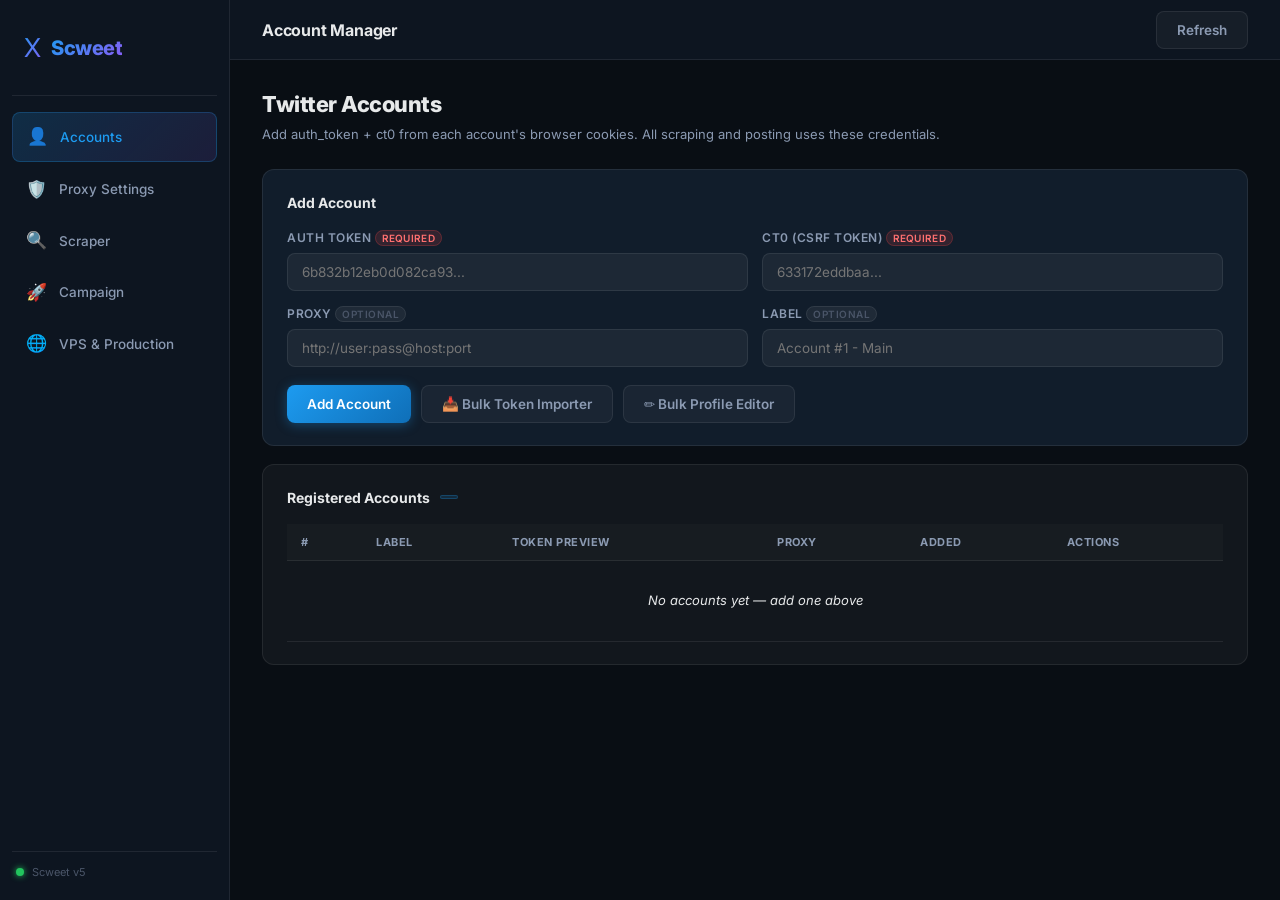
==== templates/index.html @ 2660c849 "Add Delete All Jobs button in Recent Scraping Jobs Database card" ====
<!DOCTYPE html>
<html lang="en">

<head>
  <meta charset="UTF-8" />
  <meta name="viewport" content="width=device-width, initial-scale=1.0" />
  <title>Scweet Dashboard</title>
  <meta name="description"
    content="Scweet dashboard for scraping Twitter followers and running automated posting campaigns." />
  <link rel="preconnect" href="https://fonts.googleapis.com" />
  <link href="https://fonts.googleapis.com/css2?family=Inter:wght@300;400;500;600;700;800&display=swap"
    rel="stylesheet" />
  <link rel="stylesheet" href="/static/css/style.css?v=3" />
</head>

<body>

  <!-- SIDEBAR -->
  <nav class="sidebar" id="sidebar">
    <div class="sidebar-logo">
      <span class="logo-icon">X</span>
      <span class="logo-text">Scweet</span>
    </div>
    <ul class="nav-list">
      <li class="nav-item active" data-tab="accounts" onclick="switchTab('accounts',this)">
        <span class="nav-icon">&#128100;</span><span class="nav-label">Accounts</span>
      </li>
      <li class="nav-item" data-tab="proxy" onclick="switchTab('proxy',this)">
        <span class="nav-icon">🛡️</span><span class="nav-label">Proxy Settings</span>
      </li>
      <li class="nav-item" data-tab="scraper" onclick="switchTab('scraper',this)">
        <span class="nav-icon">&#128269;</span><span class="nav-label">Scraper</span>
      </li>
      <li class="nav-item" data-tab="campaign" onclick="switchTab('campaign',this)">
        <span class="nav-icon">&#128640;</span><span class="nav-label">Campaign</span>
      </li>
      <li class="nav-item" data-tab="vps" onclick="switchTab('vps',this)">
        <span class="nav-icon">🌐</span><span class="nav-label">VPS &amp; Production</span>
      </li>
    </ul>
    <div class="sidebar-footer">
      <div class="status-dot"></div>
      <span class="sidebar-version">Scweet v5</span>
    </div>
  </nav>

  <!-- MAIN CONTENT -->
  <main class="main-content">

    <header class="top-bar">
      <div class="top-bar-title" id="tabTitle">Account Manager</div>
      <div class="top-bar-actions">
        <button class="btn btn-ghost" onclick="refreshCurrentTab()">Refresh</button>
      </div>
    </header>

    <!-- ======= TAB: ACCOUNTS ======= -->
    <section class="tab-panel active" id="tab-accounts">
      <div class="panel-header">
        <h2>Twitter Accounts</h2>
        <p class="panel-sub">Add auth_token + ct0 from each account's browser cookies. All scraping and posting uses
          these credentials.</p>
      </div>

      <div class="card card-form">
        <div class="card-title">Add Account</div>
        <div class="form-grid form-grid-2">
          <div class="form-group">
            <label>Auth Token <span class="badge-required">required</span></label>
            <input type="password" id="inp-auth-token" placeholder="6b832b12eb0d082ca93..." autocomplete="off" />
          </div>
          <div class="form-group">
            <label>ct0 (CSRF Token) <span class="badge-required">required</span></label>
            <input type="password" id="inp-ct0" placeholder="633172eddbaa..." autocomplete="off" />
          </div>
          <div class="form-group">
            <label>Proxy <span class="badge-optional">optional</span></label>
            <input type="text" id="inp-proxy" placeholder="http://user:pass@host:port" />
          </div>
          <div class="form-group">
            <label>Label <span class="badge-optional">optional</span></label>
            <input type="text" id="inp-label" placeholder="Account #1 - Main" />
          </div>
        </div>
        <div class="form-actions" style="display:flex;gap:10px;">
          <button class="btn btn-primary" onclick="addAccount()">Add Account</button>
          <button class="btn btn-ghost" onclick="openBulkImportModal()">📥 Bulk Token Importer</button>
          <button class="btn btn-ghost" onclick="openBulkEditModal()">✏️ Bulk Profile Editor</button>
        </div>
      </div>

      <div class="card">
        <div class="card-title">Registered Accounts <span class="counter" id="accounts-count">0</span></div>
        <div class="table-wrap">
          <table class="data-table" id="accounts-table">
            <thead>
              <tr>
                <th>#</th>
                <th>Label</th>
                <th>Token Preview</th>
                <th>Proxy</th>
                <th>Added</th>
                <th>Actions</th>
              </tr>
            </thead>
            <tbody id="accounts-tbody">
              <tr>
                <td colspan="6" class="empty-row">No accounts yet</td>
              </tr>
            </tbody>
          </table>
        </div>
      </div>
    </section>

    <!-- ======= TAB: PROXY SETTINGS ======= -->
    <section class="tab-panel" id="tab-proxy">
      <div class="panel-header">
        <h2>Proxy & BetaSocks Settings</h2>
        <p class="panel-sub">Manage your BetaSocks account credentials, set daily proxy limits, and test proxy
          connectivity.</p>
      </div>

      <div class="card card-form">
        <div class="card-title">🛡️ BetaSocks.com Account Credentials</div>
        <div class="form-grid form-grid-2">
          <div class="form-group">
            <label>BetaSocks Account Email <span class="badge-required">required</span></label>
            <input type="email" id="px-email" placeholder="mentlinda38@gmail.com" />
          </div>
          <div class="form-group">
            <label>BetaSocks Password <span class="badge-required">required</span></label>
            <input type="password" id="px-password" placeholder="••••••••" />
          </div>
          <div class="form-group">
            <label>Daily Max Proxy Fetch Limit</label>
            <input type="number" id="px-daily-limit" value="50" min="1" max="1000" />
            <p class="field-hint">Max fresh proxies allowed to be drawn from BetaSocks per 24 hours.</p>
          </div>
          <div class="form-group">
            <label>Today's Proxy Usage</label>
            <div
              style="font-size:16px;font-weight:700;color:var(--primary);padding:10px;background:var(--bg-tertiary);border-radius:6px;"
              id="px-usage-display">
              Fetched 0 / 50 proxies today
            </div>
          </div>
        </div>
        <div class="form-actions" style="display:flex;gap:10px;flex-wrap:wrap;">
          <button class="btn btn-primary" onclick="saveProxySettings()">💾 Save Settings</button>
          <button class="btn btn-ghost" onclick="testBetaSocksConnection()">⚡ Test BetaSocks Connection</button>
          <button class="btn btn-ghost" onclick="fetchBetaSocksProxiesNow()">🔄 Fetch Fresh USA Proxies</button>
          <button class="btn btn-ghost" style="color:var(--text-muted);" onclick="resetProxyDailyCount()">🔄 Reset Today Counter</button>
        </div>
      </div>
    </section>

    <!-- ======= TAB: SCRAPER ======= -->
    <section class="tab-panel" id="tab-scraper">
      <div class="panel-header">
        <h2>Scraper</h2>
        <p class="panel-sub">Scrape followers, search tweets, or fetch profile timelines. Results are saved as CSV
          files.</p>
      </div>

      <div class="campaign-grid">
        <div class="campaign-col">
          <div class="sub-tabs">
            <button class="sub-tab active" onclick="switchSubTab('scraper','followers',this)">Followers</button>
            <button class="sub-tab" onclick="switchSubTab('scraper','search',this)">Search</button>
            <button class="sub-tab" onclick="switchSubTab('scraper','profile',this)">Profile Timeline</button>
          </div>

          <!-- Followers -->
          <div class="sub-panel active" id="scraper-followers">
            <div class="card card-form">
              <div class="card-title">Followers Scraper</div>
              <div class="form-grid form-grid-2">
                <div class="form-group span-2">
                  <label>Scrape Target Type <span class="badge-required">required</span></label>
                  <select id="f-target-type" onchange="toggleScraperTargetType(this.value)">
                    <option value="followers" selected>👤 Followers of Target Profile(s)</option>
                    <option value="tweet_commenters">💬 Commenters / Replies of a Specific Tweet (URL or ID)</option>
                    <option value="target_tweets_commenters">🔥 Commenters on Target Profile's Recent/Top Tweets</option>
                  </select>
                </div>
                <div class="form-group span-2" id="group-scraper-target-input">
                  <label id="lbl-scraper-target-input">Target Profile(s) <span
                      class="badge-required">required</span></label>
                  <input type="text" id="f-targets" placeholder="elonmusk, OpenAI, nasa (comma-separated)" />
                  <p class="field-hint" id="hint-scraper-target-input">Comma-separated usernames. Streamingly scrapes
                    followers without saving CSV files on disk.</p>
                </div>
                <div class="form-group">
                  <label>Limit</label>
                  <input type="number" id="f-limit" value="100" min="1" max="10000" />
                </div>
                <div class="form-group">
                  <label>Follower Count Range (Consumers vs Influencers)</label>
                  <div style="display:flex;gap:8px;align-items:center;">
                    <input type="number" id="f-min-followers" value="0" min="0" placeholder="Min (0)" />
                    <span>to</span>
                    <input type="number" id="f-max-followers" value="1000" min="0" placeholder="Max (1000)" />
                  </div>
                  <p class="field-hint">Defaults: 0 to 1,000 followers (filters out influencers &amp; celebrities)</p>
                </div>
                <div class="form-group span-2">
                  <label>Target Country Filter <span class="badge-optional">optional</span></label>
                  <select id="f-country" onchange="addCountryChip('f')">
                    <option value="" selected>➕ Select a Country to add to filter...</option>
                    <option value="Australia">🇦🇺 Australia</option>
                    <option value="Belgium">🇧🇪 Belgium</option>
                    <option value="Canada">🇨🇦 Canada</option>
                    <option value="Finland">🇫🇮 Finland</option>
                    <option value="France">🇫🇷 France</option>
                    <option value="Germany">🇩🇪 Germany</option>
                    <option value="Netherlands">🇳🇱 Netherlands</option>
                    <option value="New Zealand">🇳🇿 New Zealand</option>
                    <option value="Norway">🇳🇴 Norway</option>
                    <option value="United Kingdom">🇬🇧 United Kingdom</option>
                    <option value="United States">🇺🇸 United States</option>
                  </select>
                  <div style="display:flex;gap:6px;margin-top:8px;">
                    <input type="text" id="f-custom-country" placeholder="Or type a specific target country (e.g. Canada, Germany, Japan)..."
                      style="flex:1;font-size:13px;" onkeydown="if(event.key==='Enter'){event.preventDefault();addCustomCountryChip('f');}" />
                    <button type="button" class="btn btn-sm btn-secondary" onclick="addCustomCountryChip('f')" style="white-space:nowrap;padding:6px 12px;font-size:12px;">+ Add Country</button>
                  </div>
                  <div id="f-country-tags" class="country-tags-container"
                    style="display:flex;flex-wrap:wrap;gap:6px;margin-top:8px;"></div>
                  <p class="field-hint">Choose from the dropdown or type custom countries above. Click ✕ on any country badge to remove it. Leave empty for All Countries.</p>
                </div>
                <div class="form-group span-2">
                  <div style="display:flex;justify-content:space-between;align-items:center;margin-bottom:6px;">
                    <label style="margin:0;">Accounts to use <span id="f-accounts-badge"
                        style="font-size:12px;font-weight:600;margin-left:6px;"></span></label>
                    <div style="display:flex;gap:6px;">
                      <button type="button" class="btn btn-sm btn-ghost" style="padding:2px 8px;font-size:11px;"
                        onclick="selectAllAccounts('f-accounts', true)">Select All</button>
                      <button type="button" class="btn btn-sm btn-ghost" style="padding:2px 8px;font-size:11px;"
                        onclick="selectAllAccounts('f-accounts', false)">Deselect All</button>
                    </div>
                  </div>
                  <select id="f-accounts" multiple class="multi-select"></select>
                </div>
              </div>
              <div class="form-actions">
                <button class="btn btn-primary" onclick="startScrape('followers')">Start Scraping</button>
              </div>
            </div>
          </div>

          <!-- Search -->
          <div class="sub-panel" id="scraper-search">
            <div class="card card-form">
              <div class="card-title">Tweet Search</div>
              <div class="form-grid form-grid-2">
                <div class="form-group span-2">
                  <label>Search Query</label>
                  <input type="text" id="s-query" placeholder="bitcoin crypto OR ethereum..." />
                </div>
                <div class="form-group">
                  <label>From Users</label>
                  <input type="text" id="s-from-users" placeholder="elonmusk, OpenAI" />
                </div>
                <div class="form-group">
                  <label>Language</label>
                  <input type="text" id="s-lang" placeholder="en" />
                </div>
                <div class="form-group">
                  <label>Since (YYYY-MM-DD)</label>
                  <input type="date" id="s-since" />
                </div>
                <div class="form-group">
                  <label>Until (YYYY-MM-DD)</label>
                  <input type="date" id="s-until" />
                </div>
                <div class="form-group">
                  <label>Min Likes</label>
                  <input type="number" id="s-min-likes" placeholder="0" min="0" />
                </div>
                <div class="form-group">
                  <label>Min Retweets</label>
                  <input type="number" id="s-min-rt" placeholder="0" min="0" />
                </div>
                <div class="form-group">
                  <label>Display Type</label>
                  <select id="s-display">
                    <option value="Top">Top</option>
                    <option value="Latest">Latest</option>
                  </select>
                </div>
                <div class="form-group">
                  <label>Limit</label>
                  <input type="number" id="s-limit" value="100" min="1" max="5000" />
                </div>
                <div class="form-group">
                  <label>Has Images</label>
                  <select id="s-has-images">
                    <option value="">Any</option>
                    <option value="true">Yes</option>
                  </select>
                </div>
                <div class="form-group">
                  <div style="display:flex;justify-content:space-between;align-items:center;margin-bottom:6px;">
                    <label style="margin:0;">Accounts to use <span id="s-accounts-badge"
                        style="font-size:12px;font-weight:600;margin-left:6px;"></span></label>
                    <div style="display:flex;gap:6px;">
                      <button type="button" class="btn btn-sm btn-ghost" style="padding:2px 8px;font-size:11px;"
                        onclick="selectAllAccounts('s-accounts', true)">Select All</button>
                      <button type="button" class="btn btn-sm btn-ghost" style="padding:2px 8px;font-size:11px;"
                        onclick="selectAllAccounts('s-accounts', false)">Deselect All</button>
                    </div>
                  </div>
                  <select id="s-accounts" multiple class="multi-select"></select>
                </div>
              </div>
              <div class="form-actions">
                <button class="btn btn-primary" onclick="startScrape('search')">Start Search</button>
              </div>
            </div>
          </div>

          <!-- Profile Timeline -->
          <div class="sub-panel" id="scraper-profile">
            <div class="card card-form">
              <div class="card-title">Profile Timeline</div>
              <div class="form-grid form-grid-2">
                <div class="form-group span-2">
                  <label>Profiles <span class="badge-required">required</span></label>
                  <input type="text" id="p-targets" placeholder="elonmusk, OpenAI" />
                </div>
                <div class="form-group">
                  <label>Limit</label>
                  <input type="number" id="p-limit" value="100" min="1" />
                </div>
                <div class="form-group span-2">
                  <div style="display:flex;justify-content:space-between;align-items:center;margin-bottom:6px;">
                    <label style="margin:0;">Accounts to use <span id="p-accounts-badge"
                        style="font-size:12px;font-weight:600;margin-left:6px;"></span></label>
                    <div style="display:flex;gap:6px;">
                      <button type="button" class="btn btn-sm btn-ghost" style="padding:2px 8px;font-size:11px;"
                        onclick="selectAllAccounts('p-accounts', true)">Select All</button>
                      <button type="button" class="btn btn-sm btn-ghost" style="padding:2px 8px;font-size:11px;"
                        onclick="selectAllAccounts('p-accounts', false)">Deselect All</button>
                    </div>
                  </div>
                  <select id="p-accounts" multiple class="multi-select"></select>
                </div>
              </div>
              <div class="form-actions">
                <button class="btn btn-primary" onclick="startScrape('profile')">Fetch Tweets</button>
              </div>
            </div>
          </div>
        </div>

        <!-- Right Column: Live Scraping Feed -->
        <div class="campaign-col" style="display:flex;flex-direction:column;gap:16px;">
          <div class="card card-live" id="card-scraper-live">
            <div class="card-title">Live Scraping Feed
              <span class="campaign-status-pill" id="scraper-status-pill" data-s="idle">idle</span>
            </div>
            <div class="campaign-stats">
              <div class="stat-box"><div class="stat-num" id="stat-scrape-count">--</div><div class="stat-label">Items Scraped</div></div>
              <div class="stat-box"><div class="stat-num" id="stat-scrape-matched">--</div><div class="stat-label">Matched / Filtered</div></div>
              <div class="stat-box"><div class="stat-num" id="stat-scrape-type" style="font-size:16px;line-height:26px;">--</div><div class="stat-label">Scraper Mode</div></div>
            </div>
            <div class="log-panel" id="scraper-live-log" style="min-height:240px;max-height:420px;">
              <div class="log-entry log-info">No active scraping job running. Configure parameters on the left and click "Start Scraping" to monitor live scraping logs.</div>
            </div>
            <div class="form-actions" style="margin-top:12px;gap:8px;display:flex;flex-wrap:wrap;">
              <button class="btn btn-ghost" onclick="copyScraperLogs()">📋 Copy Logs</button>
              <button class="btn btn-primary" id="scraper-download-btn" style="display:none;" onclick="downloadJob()">⬇ Download CSV</button>
              <button class="btn btn-ghost" onclick="clearScraperFeed()">🗑 Clear Feed</button>
            </div>
          </div>
        </div>
      </div><!-- /campaign-grid -->

      <!-- Recent Scraping Jobs Database -->
      <div class="card" style="margin-top:24px;">
        <div style="display:flex;justify-content:space-between;align-items:center;margin-bottom:16px;">
          <div>
            <div class="card-title" style="margin:0;">📊 Recent Scraping Jobs Database</div>
            <p class="field-hint" style="margin-top:4px;">All completed and active scraping jobs. Download CSV results directly or inspect logs.</p>
          </div>
          <div style="display:flex;gap:8px;align-items:center;">
            <button class="btn btn-sm btn-ghost" onclick="loadScraperJobsTable()">🔄 Refresh</button>
            <button class="btn btn-sm btn-danger" onclick="deleteAllJobs()">🗑️ Delete All Jobs</button>
          </div>
        </div>
        <div class="table-wrap">
          <table class="data-table" id="scraper-jobs-table">
            <thead>
              <tr>
                <th>#</th>
                <th>Job Type</th>
                <th>Status</th>
                <th>Target / Query</th>
                <th>Result CSV File</th>
                <th>Created</th>
                <th>Actions</th>
              </tr>
            </thead>
            <tbody id="scraper-jobs-tbody">
              <tr>
                <td colspan="7" class="empty-row">Loading scraping jobs...</td>
              </tr>
            </tbody>
          </table>
        </div>
      </div>
    </section>

    <!-- ======= TAB: CAMPAIGN ======= -->
    <section class="tab-panel" id="tab-campaign">
      <div class="panel-header">
        <h2>Post Campaign</h2>
        <p class="panel-sub">Configure auto-posting: post with a Twitter List (with dynamic image banner) OR a Normal
          Post (with uploaded image media).</p>
      </div>

      <div class="campaign-grid">
        <div class="campaign-col">

          <!-- STEP 1: Tweet card template -->
          <div class="card card-step" id="step-1-card-container">
            <div class="step-badge">1</div>
            <div class="card-title">Tweet Card Image Template</div>
            <p class="card-desc">Enter the tweet details below. The image is generated locally (no internet needed) and
              used as the list banner or post attachment.</p>
            <div class="form-grid form-grid-2">
              <div class="form-group">
                <label>Display Name <span class="badge-required">required for Card</span></label>
                <input type="text" id="c-display-name" placeholder="Elon Musk" />
              </div>
              <div class="form-group">
                <label>Username <span class="badge-required">required for Card</span></label>
                <div class="input-row">
                  <span class="input-prefix">@</span>
                  <input type="text" id="c-username" placeholder="elonmusk" />
                </div>
              </div>
              <div class="form-group span-2">
                <label>Profile Picture (Avatar Image) <span class="badge-optional">optional</span></label>
                <input type="file" id="c-avatar-file" accept="image/*" />
                <p class="field-hint">Upload an avatar picture (e.g. rocket image for Elon Musk). If blank, an initial
                  letter icon is used.</p>
              </div>
              <div class="form-group span-2">
                <label>Tweet Body Text <span class="badge-required">required for Card</span></label>
                <textarea id="c-body-text" rows="3"
                  placeholder="Hello {taggings}, SpaceX has committed to using Nvidia GPUs exclusively because they are the best"></textarea>
                <p class="field-hint">Use <code>{taggings}</code> to place the tagged handles inside the card image
                  text.</p>
              </div>
              <div class="form-group">
                <label>Timestamp <span class="badge-optional">optional</span></label>
                <input type="text" id="c-timestamp" placeholder="3:51 PM - 8/4/26" />
              </div>
              <div class="form-group">
                <label>Verified Badge</label>
                <select id="c-verified">
                  <option value="true">Yes (blue checkmark)</option>
                  <option value="false">No</option>
                </select>
              </div>
              <div class="form-group">
                <label>Likes <span class="badge-optional">optional</span></label>
                <input type="text" id="c-likes" placeholder="54K" />
              </div>
              <div class="form-group">
                <label>Retweets <span class="badge-optional">optional</span></label>
                <input type="text" id="c-retweets" placeholder="4.2K" />
              </div>
              <div class="form-group">
                <label>Replies <span class="badge-optional">optional</span></label>
                <input type="text" id="c-replies" placeholder="2.8K" />
              </div>
              <div class="form-group">
                <label>Views <span class="badge-optional">optional</span></label>
                <input type="text" id="c-views" placeholder="3M" />
              </div>
            </div>
            <div class="form-actions">
              <button class="btn btn-secondary" onclick="generateCardImage()">Preview Card</button>
            </div>
            <div id="image-preview-wrap" style="display:none;margin-top:16px;">
              <img id="image-preview" class="image-preview-img" src="" alt="Tweet card preview" />
            </div>
          </div>

          <!-- STEP 2: Campaign Posting Mode & List/Normal Media Settings -->
          <div class="card card-step">
            <div class="step-badge">2</div>
            <div class="card-title">Campaign Type &amp; Media Settings</div>
            <div class="form-grid form-grid-2">
              <div class="form-group span-2">
                <label>Campaign Posting Mode &amp; Image Strategy <span class="badge-required">required</span></label>
                <select id="c-posting-mode" onchange="togglePostingMode(this.value)">
                  <option value="list_card" selected>📋 List Post — Update List Profile Picture with Generated Image per
                    post (integrates {taggings})</option>
                  <option value="normal_card">🖼 Normal Post — Attach Generated Card Image per post (integrates
                    {taggings}, no Twitter List)</option>
                  <option value="normal_custom">🖼 Normal Post — Attach Uploaded Custom Image (uploaded file below, no
                    Twitter List)</option>
                  <option value="normal_text">📝 Normal Post — Text Only (direct tweet, no image, no Twitter List)
                  </option>
                </select>
              </div>

              <div class="form-group span-2" id="group-normal-image" style="display:none;">
                <label>Normal Post Media Image <span class="badge-optional">optional</span></label>
                <input type="file" id="c-normal-media-file" accept="image/*" />
                <p class="field-hint">Upload an image file to attach directly to normal posts when mode is set to Custom
                  Image.</p>
              </div>

              <div class="form-group span-2 group-list-field">
                <label>List Name</label>
                <input type="text" id="c-list-name" value="Official Notice" maxlength="25" />
              </div>
              <div class="form-group span-2 group-list-field">
                <label>List Description</label>
                <input type="text" id="c-list-desc" placeholder="Official announcements" maxlength="100" />
              </div>
            </div>
          </div>

          <!-- STEP 3: Posting message -->
          <div class="card card-step">
            <div class="step-badge">3</div>
            <div class="card-title">Post Message Template</div>
            <p class="card-desc">Use <code>{taggings}</code> where the tagged handles appear. In List mode, the list URL
              is appended automatically.</p>
            <div class="form-grid form-grid-1">
              <div class="form-group">
                <label>Tweet Template <span class="badge-required">required</span></label>
                <textarea id="c-post-template" rows="3"
                  placeholder="Hello {taggings}, you have been selected. Visit xcoin.com to receive your exclusive access."></textarea>
                <div class="char-counter" id="template-counter">0 / 240</div>
              </div>
              <div class="form-group">
                <label>Tags per Post (1-5)</label>
                <input type="range" id="c-tags-per-post" min="1" max="5" value="3"
                  oninput="document.getElementById('tags-per-post-val').textContent=this.value" />
                <span class="range-val" id="tags-per-post-val">3</span>
              </div>
            </div>
          </div>

          <!-- STEP 4: Timing -->
          <div class="card card-step">
            <div class="step-badge">4</div>
            <div class="card-title">Posting Interval (Safety)</div>
            <p class="card-desc">Random delay between posts to minimise ban risk. Recommended: 8-20 min.</p>
            <div class="form-grid form-grid-2">
              <div class="form-group">
                <label>Min Delay (minutes)</label>
                <input type="number" id="c-min-delay" value="8" min="2" max="60" />
              </div>
              <div class="form-group">
                <label>Max Delay (minutes)</label>
                <input type="number" id="c-max-delay" value="20" min="5" max="120" />
              </div>
              <div class="form-group">
                <label>Max Posts / Account / Day</label>
                <input type="number" id="c-max-posts" value="30" min="1" max="100" />
              </div>
              <div class="form-group">
                <label>Account Cooldown Duration (minutes)</label>
                <input type="number" id="c-cooldown-mins" value="30" min="1" max="1440" />
                <p class="field-hint">Pause time for an account before retrying if a post fails (default: 30 mins)</p>
              </div>
            </div>
          </div>

          <!-- STEP 5: Accounts + Source Profiles -->
          <div class="card card-step">
            <div class="step-badge">5</div>
            <div class="card-title">Accounts &amp; Target Selection</div>
            <div class="form-grid form-grid-1">
              <div class="form-group">
                <div style="display:flex;justify-content:space-between;align-items:center;margin-bottom:6px;">
                  <label style="margin:0;">Posting Accounts <span class="badge-required">required</span> <span
                      id="c-accounts-badge" style="font-size:12px;font-weight:600;margin-left:6px;"></span></label>
                  <div style="display:flex;gap:6px;">
                    <button type="button" class="btn btn-sm btn-ghost" style="padding:2px 8px;font-size:11px;"
                      onclick="selectAllAccounts('c-accounts', true)">Select All</button>
                    <button type="button" class="btn btn-sm btn-ghost" style="padding:2px 8px;font-size:11px;"
                      onclick="selectAllAccounts('c-accounts', false)">Deselect All</button>
                  </div>
                </div>
                <select id="c-accounts" multiple class="multi-select"></select>
                <p class="field-hint">Click "Select All" above or hold Ctrl/Cmd to choose multiple accounts. All
                  selected accounts post in each round before the interval delay.</p>
              </div>
              <div class="form-group">
                <label>Target Type <span class="badge-required">required</span></label>
                <select id="c-target-type" onchange="toggleTargetType(this.value)">
                  <option value="followers" selected>👤 Followers of Profile(s)</option>
                  <option value="tweet_commenters">💬 Commenters / Replies of a Specific Tweet (URL or ID)</option>
                  <option value="target_tweets_commenters">🔥 Commenters on Target Profile's Recent/Top Tweets</option>
                  <option value="csv_list">📁 Upload CSV of Handles (No scraping, direct tagging)</option>
                </select>
              </div>
              <div class="form-group" id="group-target-input">
                <label id="lbl-target-input">Source Profiles to Scrape From <span
                    class="badge-required">required</span></label>
                <input type="text" id="c-source-profiles" placeholder="elonmusk, OpenAI, nasa" />
                <p class="field-hint" id="hint-target-input">Comma-separated usernames. Streamingly scrapes followers
                  without saving CSV files on disk.</p>
              </div>
              <div class="form-group" id="group-c-csv-upload" style="display:none;">
                <label>Upload Handles CSV <span class="badge-required">required</span></label>
                <div class="dropzone" id="c-csv-dropzone" onclick="document.getElementById('c-csv-file').click()">
                  <div class="dropzone-icon">📁</div>
                  <div class="dropzone-title">Drop your CSV file here or click to browse</div>
                  <div class="dropzone-sub">Accepts CSV with username, user_screen_name, or handle column</div>
                </div>
                <input type="file" id="c-csv-file" accept=".csv" style="display:none;" onchange="handleCsvUpload(event, 'c')">
                <div id="c-csv-status" style="margin-top:8px;font-size:12px;font-weight:600;display:none;"></div>
              </div>
              <div class="form-group" id="group-c-follower-range">
                <label>Follower Count Range (Target Consumers)</label>
                <div style="display:flex;gap:8px;align-items:center;">
                  <input type="number" id="c-min-followers" value="0" min="0" placeholder="Min (0)" />
                  <span>to</span>
                  <input type="number" id="c-max-followers" value="1000" min="0" placeholder="Max (1000)" />
                </div>
                <p class="field-hint">Defaults: 0 to 1,000 followers (filters out influencers & celebrities)</p>
              </div>
              <div class="form-group span-2" id="group-c-country-filter">
                <label>Target Country Filter <span class="badge-optional">optional</span></label>
                <select id="c-country" onchange="addCountryChip('c')">
                  <option value="" selected>➕ Select a Country to add to filter...</option>
                  <option value="Afghanistan">🇦🇫 Afghanistan</option>
                  <option value="Albania">🇦🇱 Albania</option>
                  <option value="Algeria">🇩🇿 Algeria</option>
                  <option value="Andorra">🇦🇩 Andorra</option>
                  <option value="Angola">🇦🇴 Angola</option>
                  <option value="Antigua and Barbuda">🇦🇬 Antigua and Barbuda</option>
                  <option value="Argentina">🇦🇷 Argentina</option>
                  <option value="Armenia">🇦🇲 Armenia</option>
                  <option value="Australia">🇦🇺 Australia</option>
                  <option value="Austria">🇦🇹 Austria</option>
                  <option value="Azerbaijan">🇦🇿 Azerbaijan</option>
                  <option value="Bahamas">🇧🇸 Bahamas</option>
                  <option value="Bahrain">🇧🇭 Bahrain</option>
                  <option value="Bangladesh">🇧🇩 Bangladesh</option>
                  <option value="Barbados">🇧🇧 Barbados</option>
                  <option value="Belarus">🇧🇾 Belarus</option>
                  <option value="Belgium">🇧🇪 Belgium</option>
                  <option value="Belize">🇧🇿 Belize</option>
                  <option value="Benin">🇧🇯 Benin</option>
                  <option value="Bhutan">🇧🇹 Bhutan</option>
                  <option value="Bolivia">🇧🇴 Bolivia</option>
                  <option value="Bosnia and Herzegovina">🇧🇦 Bosnia and Herzegovina</option>
                  <option value="Botswana">🇧🇼 Botswana</option>
                  <option value="Brazil">🇧🇷 Brazil</option>
                  <option value="Brunei">🇧🇳 Brunei</option>
                  <option value="Bulgaria">🇧🇬 Bulgaria</option>
                  <option value="Burkina Faso">🇧🇫 Burkina Faso</option>
                  <option value="Burundi">🇧🇮 Burundi</option>
                  <option value="Cabo Verde">🇨🇻 Cabo Verde</option>
                  <option value="Cambodia">🇰🇭 Cambodia</option>
                  <option value="Cameroon">🇨🇲 Cameroon</option>
                  <option value="Canada">🇨🇦 Canada</option>
                  <option value="Central African Republic">🇨🇫 Central African Republic</option>
                  <option value="Chad">🇹🇩 Chad</option>
                  <option value="Chile">🇨🇱 Chile</option>
                  <option value="China">🇨🇳 China</option>
                  <option value="Colombia">🇨🇴 Colombia</option>
                  <option value="Comoros">🇰🇲 Comoros</option>
                  <option value="Congo">🇨🇬 Congo</option>
                  <option value="Costa Rica">🇨🇷 Costa Rica</option>
                  <option value="Croatia">🇭🇷 Croatia</option>
                  <option value="Cuba">🇨🇺 Cuba</option>
                  <option value="Cyprus">🇨🇾 Cyprus</option>
                  <option value="Czech Republic">🇨🇿 Czech Republic</option>
                  <option value="Denmark">🇩🇰 Denmark</option>
                  <option value="Djibouti">🇩🇯 Djibouti</option>
                  <option value="Dominican Republic">🇩🇴 Dominican Republic</option>
                  <option value="Ecuador">🇪🇨 Ecuador</option>
                  <option value="Egypt">🇪🇬 Egypt</option>
                  <option value="El Salvador">🇸🇻 El Salvador</option>
                  <option value="Equatorial Guinea">🇬🇶 Equatorial Guinea</option>
                  <option value="Eritrea">🇪🇷 Eritrea</option>
                  <option value="Estonia">🇪🇪 Estonia</option>
                  <option value="Eswatini">🇸🇿 Eswatini</option>
                  <option value="Ethiopia">🇪🇹 Ethiopia</option>
                  <option value="Fiji">🇫🇯 Fiji</option>
                  <option value="Finland">🇫🇮 Finland</option>
                  <option value="France">🇫🇷 France</option>
                  <option value="Gabon">🇬🇦 Gabon</option>
                  <option value="Gambia">🇬🇲 Gambia</option>
                  <option value="Georgia">🇬🇪 Georgia</option>
                  <option value="Germany">🇩🇪 Germany</option>
                  <option value="Ghana">🇬🇭 Ghana</option>
                  <option value="Greece">🇬🇷 Greece</option>
                  <option value="Guatemala">🇬🇹 Guatemala</option>
                  <option value="Guinea">🇬🇳 Guinea</option>
                  <option value="Guinea-Bissau">🇬🇼 Guinea-Bissau</option>
                  <option value="Guyana">🇬🇾 Guyana</option>
                  <option value="Haiti">🇭🇹 Haiti</option>
                  <option value="Honduras">🇭🇳 Honduras</option>
                  <option value="Hungary">🇭🇺 Hungary</option>
                  <option value="Iceland">🇮🇸 Iceland</option>
                  <option value="India">🇮🇳 India</option>
                  <option value="Indonesia">🇮🇩 Indonesia</option>
                  <option value="Iran">🇮🇷 Iran</option>
                  <option value="Iraq">🇮🇶 Iraq</option>
                  <option value="Ireland">🇮🇪 Ireland</option>
                  <option value="Israel">🇮🇱 Israel</option>
                  <option value="Italy">🇮🇹 Italy</option>
                  <option value="Jamaica">🇯🇲 Jamaica</option>
                  <option value="Japan">🇯🇵 Japan</option>
                  <option value="Jordan">🇯🇴 Jordan</option>
                  <option value="Kazakhstan">🇰🇿 Kazakhstan</option>
                  <option value="Kenya">🇰🇪 Kenya</option>
                  <option value="Kuwait">🇰🇼 Kuwait</option>
                  <option value="Kyrgyzstan">🇰🇬 Kyrgyzstan</option>
                  <option value="Laos">🇱🇦 Laos</option>
                  <option value="Latvia">🇱🇻 Latvia</option>
                  <option value="Lebanon">🇱🇧 Lebanon</option>
                  <option value="Lesotho">🇱🇸 Lesotho</option>
                  <option value="Liberia">🇱🇷 Liberia</option>
                  <option value="Libya">🇱🇾 Libya</option>
                  <option value="Liechtenstein">🇱🇮 Liechtenstein</option>
                  <option value="Lithuania">🇱🇹 Lithuania</option>
                  <option value="Luxembourg">🇱🇺 Luxembourg</option>
                  <option value="Madagascar">🇲🇬 Madagascar</option>
                  <option value="Malawi">🇲🇼 Malawi</option>
                  <option value="Malaysia">🇲🇾 Malaysia</option>
                  <option value="Maldives">🇲🇻 Maldives</option>
                  <option value="Mali">🇲🇱 Mali</option>
                  <option value="Malta">🇲🇹 Malta</option>
                  <option value="Mauritania">🇲🇷 Mauritania</option>
                  <option value="Mauritius">🇲🇺 Mauritius</option>
                  <option value="Mexico">🇲🇽 Mexico</option>
                  <option value="Moldova">🇲🇩 Moldova</option>
                  <option value="Monaco">🇲🇨 Monaco</option>
                  <option value="Mongolia">🇲🇳 Mongolia</option>
                  <option value="Montenegro">🇲🇪 Montenegro</option>
                  <option value="Morocco">🇲🇦 Morocco</option>
                  <option value="Mozambique">🇲🇿 Mozambique</option>
                  <option value="Myanmar">🇲🇲 Myanmar</option>
                  <option value="Namibia">🇳🇦 Namibia</option>
                  <option value="Nepal">🇳🇵 Nepal</option>
                  <option value="Netherlands">🇳🇱 Netherlands</option>
                  <option value="New Zealand">🇳🇿 New Zealand</option>
                  <option value="Nicaragua">🇳🇮 Nicaragua</option>
                  <option value="Niger">🇳🇪 Niger</option>
                  <option value="Nigeria">🇳🇬 Nigeria</option>
                  <option value="North Korea">🇰🇵 North Korea</option>
                  <option value="North Macedonia">🇲🇰 North Macedonia</option>
                  <option value="Norway">🇳🇴 Norway</option>
                  <option value="Oman">🇴🇲 Oman</option>
                  <option value="Pakistan">🇵🇰 Pakistan</option>
                  <option value="Panama">🇵🇦 Panama</option>
                  <option value="Papua New Guinea">🇵🇬 Papua New Guinea</option>
                  <option value="Paraguay">🇵🇾 Paraguay</option>
                  <option value="Peru">🇵🇪 Peru</option>
                  <option value="Philippines">🇵🇭 Philippines</option>
                  <option value="Poland">🇵🇱 Poland</option>
                  <option value="Portugal">🇵🇹 Portugal</option>
                  <option value="Qatar">🇶🇦 Qatar</option>
                  <option value="Romania">🇷🇴 Romania</option>
                  <option value="Russia">🇷🇺 Russia</option>
                  <option value="Rwanda">🇷🇼 Rwanda</option>
                  <option value="Saudi Arabia">🇸🇦 Saudi Arabia</option>
                  <option value="Senegal">🇸🇳 Senegal</option>
                  <option value="Serbia">🇷🇸 Serbia</option>
                  <option value="Sierra Leone">🇸🇱 Sierra Leone</option>
                  <option value="Singapore">🇸🇬 Singapore</option>
                  <option value="Slovakia">🇸🇰 Slovakia</option>
                  <option value="Slovenia">🇸🇮 Slovenia</option>
                  <option value="Somalia">🇸🇴 Somalia</option>
                  <option value="South Africa">🇿🇦 South Africa</option>
                  <option value="South Korea">🇰🇷 South Korea</option>
                  <option value="South Sudan">🇸🇸 South Sudan</option>
                  <option value="Spain">🇪🇸 Spain</option>
                  <option value="Sri Lanka">🇱🇰 Sri Lanka</option>
                  <option value="Sudan">🇸🇩 Sudan</option>
                  <option value="Suriname">🇸🇷 Suriname</option>
                  <option value="Sweden">🇸🇪 Sweden</option>
                  <option value="Switzerland">🇨🇭 Switzerland</option>
                  <option value="Syria">🇸🇾 Syria</option>
                  <option value="Taiwan">🇹🇼 Taiwan</option>
                  <option value="Tajikistan">🇹🇯 Tajikistan</option>
                  <option value="Tanzania">🇹🇿 Tanzania</option>
                  <option value="Thailand">🇹🇭 Thailand</option>
                  <option value="Timor-Leste">🇹🇱 Timor-Leste</option>
                  <option value="Togo">🇹🇬 Togo</option>
                  <option value="Trinidad and Tobago">🇹🇹 Trinidad and Tobago</option>
                  <option value="Tunisia">🇹🇳 Tunisia</option>
                  <option value="Turkey">🇹🇷 Turkey</option>
                  <option value="Turkmenistan">🇹🇲 Turkmenistan</option>
                  <option value="Uganda">🇺🇬 Uganda</option>
                  <option value="Ukraine">🇺🇦 Ukraine</option>
                  <option value="United Arab Emirates">🇦🇪 United Arab Emirates</option>
                  <option value="United Kingdom">🇬🇧 United Kingdom</option>
                  <option value="United States">🇺🇸 United States</option>
                  <option value="Uruguay">🇺🇾 Uruguay</option>
                  <option value="Uzbekistan">🇺🇿 Uzbekistan</option>
                  <option value="Venezuela">🇻🇪 Venezuela</option>
                  <option value="Vietnam">🇻🇳 Vietnam</option>
                  <option value="Yemen">🇾🇪 Yemen</option>
                  <option value="Zambia">🇿🇲 Zambia</option>
                  <option value="Zimbabwe">🇿🇼 Zimbabwe</option>
                </select>
                <div style="display:flex;gap:6px;margin-top:8px;">
                  <input type="text" id="c-custom-country" placeholder="Or type a specific target country (e.g. Canada, Germany, Japan)..."
                    style="flex:1;font-size:13px;" onkeydown="if(event.key==='Enter'){event.preventDefault();addCustomCountryChip('c');}" />
                  <button type="button" class="btn btn-sm btn-secondary" onclick="addCustomCountryChip('c')" style="white-space:nowrap;padding:6px 12px;font-size:12px;">+ Add Country</button>
                </div>
                <div id="c-country-tags" class="country-tags-container"
                  style="display:flex;flex-wrap:wrap;gap:6px;margin-top:8px;"></div>
                <p class="field-hint">Choose from the dropdown or type custom countries above. Click ✕ on any country badge to remove it. Leave empty for All Countries.</p>
              </div>
              <div class="form-group">
                <label>Campaign Execution Mode <span class="badge-required">required</span></label>
                <select id="c-execution-mode">
                  <option value="vps" selected>🌐 24/7 Cloud Engine (Cloud execution — PC can be closed/turned off)
                  </option>
                </select>
                <p class="field-hint">Campaigns run continuously on the cloud server 24/7 so you can close your browser
                  or laptop and rest.</p>
              </div>
              <div class="form-group">
                <label>Campaign Name</label>
                <input type="text" id="c-name" placeholder="Campaign #1" />
              </div>
            </div>
            <div class="form-actions">
              <button class="btn btn-success" onclick="startCampaign()">Launch Campaign</button>
            </div>
          </div>

        </div><!-- /campaign-col -->

        <!-- Right column: Dynamic Live Feed Cards Stack (Max 3 active) -->
        <div class="campaign-col" id="live-campaign-feeds-col" style="display:flex;flex-direction:column;gap:16px;">
          <!-- Dynamically rendered active campaign feed cards -->
        </div><!-- /campaign-col -->

      </div><!-- /campaign-grid -->

      <!-- Standalone Campaign Tag Database Section -->
      <div class="card" style="margin-top:24px;">
        <div class="card-title">📊 Campaign Tag Database</div>
        <p class="card-desc" style="font-size:13px;color:var(--text-3);margin:0 0 12px;">Each campaign tracks which
          users it has already tagged so they are never tagged again. You can clear this history to restart tagging from
          scratch or delete campaigns.</p>
        <div id="campaign-db-list"></div>
      </div>
    </section>

    <!-- ======= TAB: VPS & PRODUCTION ======= -->
    <section class="tab-panel" id="tab-vps">
      <div class="panel-header">
        <h2>VPS &amp; Production Deployment</h2>
        <p class="panel-sub">Run campaigns 24/7 in the cloud without keeping your local PC open, and prepare your app
          for production with a custom domain.</p>
      </div>

      <!-- Node Status Card -->
      <div class="card card-form">
        <div class="card-title">🌐 Server Node &amp; Health Monitor</div>
        <div class="form-grid form-grid-2" id="vps-node-details">
          <div class="form-group">
            <label>Node Environment</label>
            <input type="text" id="vps-node-type" readonly value="Loading..." />
          </div>
          <div class="form-group">
            <label>Database Backend</label>
            <input type="text" id="vps-db-backend" readonly value="Loading..." />
          </div>
          <div class="form-group">
            <label>Server Hostname</label>
            <input type="text" id="vps-hostname" readonly value="Loading..." />
          </div>
          <div class="form-group">
            <label>Operating System</label>
            <input type="text" id="vps-os" readonly value="Loading..." />
          </div>
          <div class="form-group">
            <label>Python Environment</label>
            <input type="text" id="vps-python" readonly value="Loading..." />
          </div>
          <div class="form-group">
            <label>Active Background Campaigns</label>
            <input type="text" id="vps-active-camps" readonly value="0" />
          </div>
        </div>
        <div class="form-actions" style="margin-top:12px;">
          <button class="btn btn-primary" onclick="loadVpsStatus()">↺ Refresh Server Status</button>
        </div>
    </section>

  </main>

  <!-- EDIT ACCOUNT MODAL -->
  <div id="editAccountModal" class="modal-backdrop"
    style="display:none;position:fixed;top:0;left:0;width:100%;height:100%;background:rgba(0,0,0,0.7);z-index:9999;overflow-y:auto;padding:20px;">
    <div class="modal-content card"
      style="max-width:550px;margin:50px auto;background:var(--bg-card);border:1px solid var(--border);border-radius:12px;padding:24px;">
      <div
        style="display:flex;justify-content:space-between;align-items:center;margin-bottom:16px;border-bottom:1px solid var(--border);padding-bottom:12px;">
        <h3 style="margin:0;">✏️ Edit Account Credentials &amp; Proxy</h3>
        <button class="btn btn-sm btn-ghost" onclick="closeEditAccountModal()" style="font-size:16px;">✕</button>
      </div>
      <input type="hidden" id="edit-acc-id" />
      <div class="form-grid form-grid-2">
        <div class="form-group span-2">
          <label>Account Label <span class="badge-optional">optional</span></label>
          <input type="text" id="edit-acc-label" placeholder="Account #1 - Main" />
        </div>
        <div class="form-group span-2">
          <label>Auth Token <span class="badge-required">required</span></label>
          <input type="password" id="edit-acc-auth-token" placeholder="6b832b12eb0d082ca93..." autocomplete="off" />
        </div>
        <div class="form-group span-2">
          <label>ct0 (CSRF Token) <span class="badge-required">required</span></label>
          <input type="password" id="edit-acc-ct0" placeholder="633172eddbaa..." autocomplete="off" />
        </div>
        <div class="form-group span-2">
          <label>Proxy URL <span class="badge-optional">optional</span></label>
          <input type="text" id="edit-acc-proxy" placeholder="http://user:pass@host:port or host:port:user:pass" />
          <p class="field-hint">Format: <code>http://user:pass@host:port</code> or <code>host:port:user:pass</code>.
            Leave empty to use VPS IP directly.</p>
        </div>
      </div>
      <div class="form-actions" style="margin-top:20px;display:flex;justify-content:flex-end;gap:10px;">
        <button class="btn btn-ghost" onclick="closeEditAccountModal()">Cancel</button>
        <button class="btn btn-primary" onclick="saveAccountEdit()">Save Changes</button>
      </div>
    </div>
  </div>

  <!-- EDIT CAMPAIGN MODAL -->
  <div id="editCampaignModal" class="modal-backdrop"
    style="display:none;position:fixed;top:0;left:0;width:100%;height:100%;background:rgba(0,0,0,0.7);z-index:9999;overflow-y:auto;padding:20px;">
    <div class="modal-content card"
      style="max-width:700px;margin:30px auto;background:var(--bg-card);border:1px solid var(--border);border-radius:12px;padding:24px;">
      <div
        style="display:flex;justify-content:space-between;align-items:center;margin-bottom:16px;border-bottom:1px solid var(--border);padding-bottom:12px;">
        <h3 style="margin:0;">✏ Edit Campaign Details</h3>
        <button class="btn btn-sm btn-ghost modal-close" onclick="closeEditCampaignModal()" style="font-size:16px;">✕</button>
      </div>
      <div class="form-grid form-grid-2">
        <div class="form-group span-2">
          <label>Campaign Name</label>
          <input type="text" id="edit-c-name" />
        </div>
        <div class="form-group span-2">
          <label>Campaign Posting Mode &amp; Image Strategy</label>
          <select id="edit-c-posting-mode" onchange="toggleEditPostingMode(this.value)">
            <option value="list_card">📋 List Post — Update List Profile Picture with Generated Image per post
              (integrates {taggings})</option>
            <option value="normal_card">🖼 Normal Post — Attach Generated Card Image per post (integrates {taggings}, no
              Twitter List)</option>
            <option value="normal_custom">🖼 Normal Post — Attach Uploaded Custom Image (no Twitter List)</option>
            <option value="normal_text">📝 Normal Post — Text Only (direct tweet, no image, no Twitter List)</option>
          </select>
        </div>
        <div class="form-group span-2">
          <label>Target Type</label>
          <select id="edit-c-target-type" onchange="toggleEditTargetType(this.value)">
            <option value="followers">👤 Followers of Profile(s)</option>
            <option value="tweet_commenters">💬 Commenters / Replies of a Specific Tweet (URL or ID)</option>
            <option value="target_tweets_commenters">🔥 Commenters on Target Profile's Recent/Top Tweets</option>
            <option value="csv_list">📁 Upload CSV of Handles (No scraping, direct tagging)</option>
          </select>
        </div>
        <div class="form-group span-2" id="group-edit-target-input">
          <label id="lbl-edit-target-input">Source Profile(s) to Scrape From</label>
          <input type="text" id="edit-c-source-profiles" placeholder="elonmusk, OpenAI" />
          <p class="field-hint" id="hint-edit-target-input">Comma-separated usernames.</p>
        </div>
        <div class="form-group span-2" id="group-edit-c-csv-upload" style="display:none;">
          <label>Upload Handles CSV</label>
          <div class="dropzone" id="edit-c-csv-dropzone" onclick="document.getElementById('edit-c-csv-file').click()">
            <div class="dropzone-icon">📁</div>
            <div class="dropzone-title">Drop your CSV file here or click to browse</div>
            <div class="dropzone-sub">Accepts CSV with username, user_screen_name, or handle column</div>
          </div>
          <input type="file" id="edit-c-csv-file" accept=".csv" style="display:none;" onchange="handleCsvUpload(event, 'edit-c')">
          <div id="edit-c-csv-status" style="margin-top:8px;font-size:12px;font-weight:600;display:none;"></div>
        </div>
        <div class="form-group span-2" id="group-edit-c-follower-range">
          <label>Follower Count Range (Consumers vs Influencers)</label>
          <div style="display:flex;gap:8px;align-items:center;">
            <input type="number" id="edit-c-min-followers" value="0" min="0" placeholder="Min" />
            <span>to</span>
            <input type="number" id="edit-c-max-followers" value="1000" min="0" placeholder="Max" />
          </div>
        </div>
        <div class="form-group span-2" id="group-edit-c-country-filter">
          <label>Target Country Filter</label>
          <select id="edit-c-country" onchange="addCountryChip('edit-c')">
            <option value="" selected>➕ Select a Country to add to filter...</option>
            <option value="Afghanistan">🇦🇫 Afghanistan</option>
            <option value="Albania">🇦🇱 Albania</option>
            <option value="Algeria">🇩🇿 Algeria</option>
            <option value="Andorra">🇦🇩 Andorra</option>
            <option value="Angola">🇦🇴 Angola</option>
            <option value="Antigua and Barbuda">🇦🇬 Antigua and Barbuda</option>
            <option value="Argentina">🇦🇷 Argentina</option>
            <option value="Armenia">🇦🇲 Armenia</option>
            <option value="Australia">🇦🇺 Australia</option>
            <option value="Austria">🇦🇹 Austria</option>
            <option value="Azerbaijan">🇦🇿 Azerbaijan</option>
            <option value="Bahamas">🇧🇸 Bahamas</option>
            <option value="Bahrain">🇧🇭 Bahrain</option>
            <option value="Bangladesh">🇧🇩 Bangladesh</option>
            <option value="Barbados">🇧🇧 Barbados</option>
            <option value="Belarus">🇧🇾 Belarus</option>
            <option value="Belgium">🇧🇪 Belgium</option>
            <option value="Belize">🇧🇿 Belize</option>
            <option value="Benin">🇧🇯 Benin</option>
            <option value="Bhutan">🇧🇹 Bhutan</option>
            <option value="Bolivia">🇧🇴 Bolivia</option>
            <option value="Bosnia and Herzegovina">🇧🇦 Bosnia and Herzegovina</option>
            <option value="Botswana">🇧🇼 Botswana</option>
            <option value="Brazil">🇧🇷 Brazil</option>
            <option value="Brunei">🇧🇳 Brunei</option>
            <option value="Bulgaria">🇧🇬 Bulgaria</option>
            <option value="Burkina Faso">🇧🇫 Burkina Faso</option>
            <option value="Burundi">🇧🇮 Burundi</option>
            <option value="Cabo Verde">🇨🇻 Cabo Verde</option>
            <option value="Cambodia">🇰🇭 Cambodia</option>
            <option value="Cameroon">🇨🇲 Cameroon</option>
            <option value="Canada">🇨🇦 Canada</option>
            <option value="Central African Republic">🇨🇫 Central African Republic</option>
            <option value="Chad">🇹🇩 Chad</option>
            <option value="Chile">🇨🇱 Chile</option>
            <option value="China">🇨🇳 China</option>
            <option value="Colombia">🇨🇴 Colombia</option>
            <option value="Comoros">🇰🇲 Comoros</option>
            <option value="Congo">🇨🇬 Congo</option>
            <option value="Costa Rica">🇨🇷 Costa Rica</option>
            <option value="Croatia">🇭🇷 Croatia</option>
            <option value="Cuba">🇨🇺 Cuba</option>
            <option value="Cyprus">🇨🇾 Cyprus</option>
            <option value="Czech Republic">🇨🇿 Czech Republic</option>
            <option value="Denmark">🇩🇰 Denmark</option>
            <option value="Djibouti">🇩🇯 Djibouti</option>
            <option value="Dominican Republic">🇩🇴 Dominican Republic</option>
            <option value="Ecuador">🇪🇨 Ecuador</option>
            <option value="Egypt">🇪🇬 Egypt</option>
            <option value="El Salvador">🇸🇻 El Salvador</option>
            <option value="Equatorial Guinea">🇬🇶 Equatorial Guinea</option>
            <option value="Eritrea">🇪🇷 Eritrea</option>
            <option value="Estonia">🇪🇪 Estonia</option>
            <option value="Eswatini">🇸🇿 Eswatini</option>
            <option value="Ethiopia">🇪🇹 Ethiopia</option>
            <option value="Fiji">🇫🇯 Fiji</option>
            <option value="Finland">🇫🇮 Finland</option>
            <option value="France">🇫🇷 France</option>
            <option value="Gabon">🇬🇦 Gabon</option>
            <option value="Gambia">🇬🇲 Gambia</option>
            <option value="Georgia">🇬🇪 Georgia</option>
            <option value="Germany">🇩🇪 Germany</option>
            <option value="Ghana">🇬🇭 Ghana</option>
            <option value="Greece">🇬🇷 Greece</option>
            <option value="Guatemala">🇬🇹 Guatemala</option>
            <option value="Guinea">🇬🇳 Guinea</option>
            <option value="Guinea-Bissau">🇬🇼 Guinea-Bissau</option>
            <option value="Guyana">🇬🇾 Guyana</option>
            <option value="Haiti">🇭🇹 Haiti</option>
            <option value="Honduras">🇭🇳 Honduras</option>
            <option value="Hungary">🇭🇺 Hungary</option>
            <option value="Iceland">🇮🇸 Iceland</option>
            <option value="India">🇮🇳 India</option>
            <option value="Indonesia">🇮🇩 Indonesia</option>
            <option value="Iran">🇮🇷 Iran</option>
            <option value="Iraq">🇮🇶 Iraq</option>
            <option value="Ireland">🇮🇪 Ireland</option>
            <option value="Israel">🇮🇱 Israel</option>
            <option value="Italy">🇮🇹 Italy</option>
            <option value="Jamaica">🇯🇲 Jamaica</option>
            <option value="Japan">🇯🇵 Japan</option>
            <option value="Jordan">🇯🇴 Jordan</option>
            <option value="Kazakhstan">🇰🇿 Kazakhstan</option>
            <option value="Kenya">🇰🇪 Kenya</option>
            <option value="Kuwait">🇰🇼 Kuwait</option>
            <option value="Kyrgyzstan">🇰🇬 Kyrgyzstan</option>
            <option value="Laos">🇱🇦 Laos</option>
            <option value="Latvia">🇱🇻 Latvia</option>
            <option value="Lebanon">🇱🇧 Lebanon</option>
            <option value="Lesotho">🇱🇸 Lesotho</option>
            <option value="Liberia">🇱🇷 Liberia</option>
            <option value="Libya">🇱🇾 Libya</option>
            <option value="Lithuania">🇱🇹 Lithuania</option>
            <option value="Luxembourg">🇱🇺 Luxembourg</option>
            <option value="Madagascar">🇲🇬 Madagascar</option>
            <option value="Malawi">🇲🇼 Malawi</option>
            <option value="Malaysia">🇲🇾 Malaysia</option>
            <option value="Maldives">🇲🇻 Maldives</option>
            <option value="Mali">🇲🇱 Mali</option>
            <option value="Malta">🇲🇹 Malta</option>
            <option value="Mauritania">🇲🇷 Mauritania</option>
            <option value="Mauritius">🇲🇺 Mauritius</option>
            <option value="Mexico">🇲🇽 Mexico</option>
            <option value="Moldova">🇲🇩 Moldova</option>
            <option value="Monaco">🇲🇨 Monaco</option>
            <option value="Mongolia">🇲🇳 Mongolia</option>
            <option value="Montenegro">🇲🇪 Montenegro</option>
            <option value="Morocco">🇲🇦 Morocco</option>
            <option value="Mozambique">🇲🇿 Mozambique</option>
            <option value="Myanmar">🇲🇲 Myanmar</option>
            <option value="Namibia">🇳🇦 Namibia</option>
            <option value="Nepal">🇳🇵 Nepal</option>
            <option value="Netherlands">🇳🇱 Netherlands</option>
            <option value="New Zealand">🇳🇿 New Zealand</option>
            <option value="Nicaragua">🇳🇮 Nicaragua</option>
            <option value="Niger">🇳🇪 Niger</option>
            <option value="Nigeria">🇳🇬 Nigeria</option>
            <option value="North Korea">🇰🇵 North Korea</option>
            <option value="North Macedonia">🇲🇰 North Macedonia</option>
            <option value="Norway">🇳🇴 Norway</option>
            <option value="Oman">🇴🇲 Oman</option>
            <option value="Pakistan">🇵🇰 Pakistan</option>
            <option value="Panama">🇵🇦 Panama</option>
            <option value="Papua New Guinea">🇵🇬 Papua New Guinea</option>
            <option value="Paraguay">🇵🇾 Paraguay</option>
            <option value="Peru">🇵🇪 Peru</option>
            <option value="Philippines">🇵🇭 Philippines</option>
            <option value="Poland">🇵🇱 Poland</option>
            <option value="Portugal">🇵🇹 Portugal</option>
            <option value="Qatar">🇶🇦 Qatar</option>
            <option value="Romania">🇷🇴 Romania</option>
            <option value="Russia">🇷🇺 Russia</option>
            <option value="Rwanda">🇷🇼 Rwanda</option>
            <option value="Saudi Arabia">🇸🇦 Saudi Arabia</option>
            <option value="Senegal">🇸🇳 Senegal</option>
            <option value="Serbia">🇷🇸 Serbia</option>
            <option value="Sierra Leone">🇸🇱 Sierra Leone</option>
            <option value="Singapore">🇸🇬 Singapore</option>
            <option value="Slovakia">🇸🇰 Slovakia</option>
            <option value="Slovenia">🇸🇮 Slovenia</option>
            <option value="Somalia">🇸🇴 Somalia</option>
            <option value="South Africa">🇿🇦 South Africa</option>
            <option value="South Korea">🇰🇷 South Korea</option>
            <option value="South Sudan">🇸🇸 South Sudan</option>
            <option value="Spain">🇪🇸 Spain</option>
            <option value="Sri Lanka">🇱🇰 Sri Lanka</option>
            <option value="Sudan">🇸🇩 Sudan</option>
            <option value="Suriname">🇸🇷 Suriname</option>
            <option value="Sweden">🇸🇪 Sweden</option>
            <option value="Switzerland">🇨🇭 Switzerland</option>
            <option value="Syria">🇸🇾 Syria</option>
            <option value="Taiwan">🇹🇼 Taiwan</option>
            <option value="Tajikistan">🇹🇯 Tajikistan</option>
            <option value="Tanzania">🇹🇿 Tanzania</option>
            <option value="Thailand">🇹🇭 Thailand</option>
            <option value="Timor-Leste">🇹🇱 Timor-Leste</option>
            <option value="Togo">🇹🇬 Togo</option>
            <option value="Trinidad and Tobago">🇹🇹 Trinidad and Tobago</option>
            <option value="Tunisia">🇹🇳 Tunisia</option>
            <option value="Turkey">🇹🇷 Turkey</option>
            <option value="Turkmenistan">🇹🇲 Turkmenistan</option>
            <option value="Uganda">🇺🇬 Uganda</option>
            <option value="Ukraine">🇺🇦 Ukraine</option>
            <option value="United Arab Emirates">🇦🇪 United Arab Emirates</option>
            <option value="United Kingdom">🇬🇧 United Kingdom</option>
            <option value="United States">🇺🇸 United States</option>
            <option value="Uruguay">🇺🇾 Uruguay</option>
            <option value="Uzbekistan">🇺🇿 Uzbekistan</option>
            <option value="Venezuela">🇻🇪 Venezuela</option>
            <option value="Vietnam">🇻🇳 Vietnam</option>
            <option value="Yemen">🇾🇪 Yemen</option>
            <option value="Zambia">🇿🇲 Zambia</option>
            <option value="Zimbabwe">🇿🇼 Zimbabwe</option>
          </select>
          <div style="display:flex;gap:6px;margin-top:8px;">
            <input type="text" id="edit-c-custom-country" placeholder="Or type a specific target country (e.g. Canada, Germany, Japan)..."
              style="flex:1;font-size:13px;" onkeydown="if(event.key==='Enter'){event.preventDefault();addCustomCountryChip('edit-c');}" />
            <button type="button" class="btn btn-sm btn-secondary" onclick="addCustomCountryChip('edit-c')" style="white-space:nowrap;padding:6px 12px;font-size:12px;">+ Add Country</button>
          </div>
          <div id="edit-c-country-tags" class="country-tags-container"
            style="display:flex;flex-wrap:wrap;gap:6px;margin-top:8px;"></div>
          <p class="field-hint">Choose from the dropdown or type custom countries above. Click ✕ on any country badge to remove it. Leave empty for All Countries.</p>
        </div>
        <label>Post Message Template</label>
        <textarea id="edit-c-post-template" rows="3"></textarea>
      </div>
      <div class="form-group">
        <label>Display Name (Card Image)</label>
        <input type="text" id="edit-c-display-name" />
      </div>
      <div class="form-group">
        <label>Username (Card Image)</label>
        <input type="text" id="edit-c-username" />
      </div>
      <div class="form-group span-2">
        <label>Tweet Body Text (Card Image)</label>
        <textarea id="edit-c-body-text" rows="2"></textarea>
      </div>

      <div class="form-group edit-c-list-field">
        <label>List Name</label>
        <input type="text" id="edit-c-list-name" />
      </div>
      <div class="form-group">
        <label>Tags Per Post (1-5)</label>
        <input type="number" id="edit-c-tags-per-post" min="1" max="5" />
      </div>
      <div class="form-group">
        <label>Min Delay (minutes)</label>
        <input type="number" id="edit-c-min-delay" min="1" />
      </div>
      <div class="form-group">
        <label>Max Delay (minutes)</label>
        <input type="number" id="edit-c-max-delay" min="1" />
      </div>
      <div class="form-group">
        <label>Max Posts / Account / Day</label>
        <input type="number" id="edit-c-max-posts" min="1" />
      </div>
      <div class="form-group">
        <label>Account Cooldown (minutes)</label>
        <input type="number" id="edit-c-cooldown-mins" min="1" />
      </div>
      <div class="form-group span-2">
        <label>Posting Accounts</label>
        <select id="edit-c-accounts" multiple class="multi-select" style="height:100px;"></select>
      </div>
    </div>
    <div class="form-actions" style="margin-top:20px;display:flex;justify-content:flex-end;gap:10px;">
      <button class="btn btn-ghost" onclick="closeEditCampaignModal()">Cancel</button>
      <button class="btn btn-primary" onclick="saveCampaignEdit()">Save Changes</button>
    </div>
  </div>
  </div>

  <!-- MODAL: BULK TOKEN IMPORTER -->
  <div class="modal-overlay" id="modal-bulk-import"
    style="display:none;position:fixed;top:0;left:0;width:100%;height:100%;background:rgba(0,0,0,0.7);z-index:9999;align-items:center;justify-content:center;">
    <div class="card card-form"
      style="width:90%;max-width:600px;background:#1e293b;border:1px solid #334155;border-radius:12px;padding:24px;color:#fff;">
      <div style="display:flex;justify-content:space-between;align-items:center;margin-bottom:15px;">
        <h3 style="margin:0;font-size:1.2rem;">📥 Bulk Token Importer</h3>
        <button onclick="closeBulkImportModal()"
          style="background:none;border:none;color:#94a3b8;font-size:1.5rem;cursor:pointer;">&times;</button>
      </div>
      <p style="font-size:0.85rem;color:#94a3b8;margin-bottom:15px;">Paste your Twitter accounts below (one account per
        line).<br>Format: <code>auth_token:ct0</code> or <code>auth_token:ct0:label</code></p>
      <textarea id="bulk-import-text" rows="8"
        style="width:100%;background:#0f172a;border:1px solid #334155;border-radius:8px;color:#fff;padding:12px;font-family:monospace;font-size:0.85rem;resize:vertical;"
        placeholder="6b832b12eb0d082ca93194b165f400cc1573732a:e5379e53f10bd4e9935a47e080ba7e12d712a57c:Account #1&#10;8302130e5844211b81e81abb0a56650fa7e5aaad:dc8cbefad115d3b77eab90f270c1a85e1c175790:Account #2"></textarea>
      <div style="display:flex;justify-content:flex-end;gap:10px;margin-top:15px;">
        <button class="btn btn-ghost" onclick="closeBulkImportModal()">Cancel</button>
        <button class="btn btn-primary" onclick="bulkImportSubmit()">Import Accounts</button>
      </div>
    </div>
  </div>

  <!-- MODAL: BULK PROFILE EDITOR -->
  <div class="modal-overlay" id="modal-bulk-edit"
    style="display:none;position:fixed;top:0;left:0;width:100%;height:100%;background:rgba(0,0,0,0.7);z-index:9999;align-items:center;justify-content:center;">
    <div class="card card-form"
      style="width:90%;max-width:600px;background:#1e293b;border:1px solid #334155;border-radius:12px;padding:24px;color:#fff;">
      <div style="display:flex;justify-content:space-between;align-items:center;margin-bottom:15px;">
        <h3 style="margin:0;font-size:1.2rem;">✏️ Bulk Profile Editor</h3>
        <button onclick="closeBulkEditModal()"
          style="background:none;border:none;color:#94a3b8;font-size:1.5rem;cursor:pointer;">&times;</button>
      </div>
      <p style="font-size:0.85rem;color:#94a3b8;margin-bottom:15px;">Update profile bio, location, or website URL for
        registered accounts.</p>
      <div class="form-grid form-grid-2">
        <div class="form-group span-2">
          <label>Bio / Description</label>
          <textarea id="be-bio" rows="2"
            style="width:100%;background:#0f172a;border:1px solid #334155;border-radius:8px;color:#fff;padding:8px;"
            placeholder="Web3 Developer & Crypto Enthusiast"></textarea>
        </div>
        <div class="form-group">
          <label>Location</label>
          <input type="text" id="be-location"
            style="width:100%;background:#0f172a;border:1px solid #334155;border-radius:8px;color:#fff;padding:8px;"
            placeholder="New York, USA" />
        </div>
        <div class="form-group">
          <label>Website URL</label>
          <input type="url" id="be-url"
            style="width:100%;background:#0f172a;border:1px solid #334155;border-radius:8px;color:#fff;padding:8px;"
            placeholder="https://mywebsite.com" />
        </div>
      </div>
      <div style="display:flex;justify-content:flex-end;gap:10px;margin-top:15px;">
        <button class="btn btn-ghost" onclick="closeBulkEditModal()">Cancel</button>
        <button class="btn btn-primary" onclick="bulkEditSubmit()">Update Profiles</button>
      </div>
    </div>
  </div>

  <!-- TOAST -->
  <div class="toast-container" id="toast-container"></div>

  <script src="/static/js/app.js?v=9"></script>
</body>

</html>
---- static/css/style.css ----
/* ═══════════════════════════════════════════════════════
   Scweet Dashboard — Premium Dark CSS
═══════════════════════════════════════════════════════ */
@import url('https://fonts.googleapis.com/css2?family=Inter:wght@300;400;500;600;700;800&display=swap');

:root {
  --bg:          #090e14;
  --bg-2:        #0d1520;
  --bg-3:        #111d2b;
  --surface:     rgba(255,255,255,0.04);
  --surface-2:   rgba(255,255,255,0.07);
  --border:      rgba(255,255,255,0.08);
  --border-2:    rgba(255,255,255,0.14);
  --blue:        #1d9bf0;
  --blue-dark:   #0f6fb8;
  --purple:      #8b5cf6;
  --green:       #22c55e;
  --red:         #ef4444;
  --amber:       #f59e0b;
  --text:        #e7e9ea;
  --text-2:      #8b9ab2;
  --text-3:      #4a5568;
  --sidebar-w:   230px;
  --radius:      12px;
  --radius-sm:   8px;
  --shadow:      0 4px 24px rgba(0,0,0,0.5);
  --transition:  0.2s ease;
}

*, *::before, *::after { box-sizing: border-box; margin: 0; padding: 0; }

body {
  font-family: 'Inter', system-ui, sans-serif;
  background: var(--bg);
  color: var(--text);
  display: flex;
  min-height: 100vh;
  overflow-x: hidden;
  font-size: 14px;
  line-height: 1.5;
}

/* ── SCROLLBAR ─────────────────────────────────────────────────────────────── */
::-webkit-scrollbar { width: 6px; height: 6px; }
::-webkit-scrollbar-track { background: transparent; }
::-webkit-scrollbar-thumb { background: rgba(255,255,255,0.12); border-radius: 99px; }

/* ═══════════════════════════════════════════════════════
   SIDEBAR
═══════════════════════════════════════════════════════ */
.sidebar {
  width: var(--sidebar-w);
  min-height: 100vh;
  background: var(--bg-2);
  border-right: 1px solid var(--border);
  display: flex;
  flex-direction: column;
  padding: 20px 12px;
  position: fixed;
  top: 0; left: 0; bottom: 0;
  z-index: 100;
}

.sidebar-logo {
  display: flex;
  align-items: center;
  gap: 10px;
  padding: 8px 12px 28px;
  border-bottom: 1px solid var(--border);
  margin-bottom: 16px;
}
.logo-icon {
  font-size: 26px;
  background: linear-gradient(135deg, var(--blue), var(--purple));
  -webkit-background-clip: text;
  -webkit-text-fill-color: transparent;
}
.logo-text {
  font-size: 20px;
  font-weight: 800;
  letter-spacing: -0.5px;
  background: linear-gradient(135deg, var(--blue), var(--purple));
  -webkit-background-clip: text;
  -webkit-text-fill-color: transparent;
}

.nav-list { list-style: none; display: flex; flex-direction: column; gap: 4px; flex: 1; }

.nav-item {
  display: flex;
  align-items: center;
  gap: 12px;
  padding: 11px 14px;
  border-radius: var(--radius-sm);
  cursor: pointer;
  transition: all var(--transition);
  color: var(--text-2);
  font-weight: 500;
  font-size: 13.5px;
  user-select: none;
}
.nav-item:hover { background: var(--surface-2); color: var(--text); }
.nav-item.active {
  background: linear-gradient(135deg, rgba(29,155,240,0.18), rgba(139,92,246,0.12));
  color: var(--blue);
  border: 1px solid rgba(29,155,240,0.25);
}
.nav-icon { font-size: 17px; }

.sidebar-footer {
  display: flex;
  align-items: center;
  gap: 8px;
  padding: 12px 4px 0;
  border-top: 1px solid var(--border);
  color: var(--text-3);
  font-size: 11px;
}
.status-dot {
  width: 8px; height: 8px;
  border-radius: 50%;
  background: var(--green);
  box-shadow: 0 0 6px var(--green);
}

/* ═══════════════════════════════════════════════════════
   MAIN CONTENT
═══════════════════════════════════════════════════════ */
.main-content {
  margin-left: var(--sidebar-w);
  flex: 1;
  display: flex;
  flex-direction: column;
  min-height: 100vh;
}

/* ── TOP BAR ───────────────────────────────────────────────────────────────── */
.top-bar {
  display: flex;
  align-items: center;
  justify-content: space-between;
  padding: 0 32px;
  height: 60px;
  background: var(--bg-2);
  border-bottom: 1px solid var(--border);
  position: sticky;
  top: 0;
  z-index: 50;
}
.top-bar-title {
  font-size: 16px;
  font-weight: 700;
  color: var(--text);
  letter-spacing: -0.2px;
}

/* ═══════════════════════════════════════════════════════
   TAB PANELS
═══════════════════════════════════════════════════════ */
.tab-panel { display: none; padding: 28px 32px; animation: fadeIn 0.25s ease; }
.tab-panel.active { display: block; }

@keyframes fadeIn { from { opacity:0; transform:translateY(6px); } to { opacity:1; transform:none; } }

.panel-header { margin-bottom: 24px; }
.panel-header h2 { font-size: 22px; font-weight: 800; letter-spacing: -0.5px; color: var(--text); }
.panel-sub { color: var(--text-2); font-size: 13px; margin-top: 4px; }

/* ── SUB-TABS ──────────────────────────────────────────────────────────────── */
.sub-tabs {
  display: flex;
  gap: 4px;
  margin-bottom: 20px;
  background: var(--bg-2);
  border: 1px solid var(--border);
  border-radius: var(--radius);
  padding: 6px;
  width: fit-content;
}
.sub-tab {
  padding: 8px 18px;
  border-radius: var(--radius-sm);
  border: none;
  background: transparent;
  color: var(--text-2);
  font-size: 13px;
  font-weight: 500;
  cursor: pointer;
  transition: all var(--transition);
  font-family: inherit;
}
.sub-tab:hover { color: var(--text); background: var(--surface); }
.sub-tab.active {
  background: linear-gradient(135deg, var(--blue), var(--purple));
  color: #fff;
  font-weight: 600;
}

.sub-panel { display: none; }
.sub-panel.active { display: block; animation: fadeIn 0.2s ease; }

/* ═══════════════════════════════════════════════════════
   CARDS
═══════════════════════════════════════════════════════ */
.card {
  background: var(--surface);
  border: 1px solid var(--border);
  border-radius: var(--radius);
  padding: 22px 24px;
  margin-bottom: 18px;
  transition: border-color var(--transition);
}
.card:hover { border-color: var(--border-2); }
.card-secondary { background: rgba(139,92,246,0.05); border-color: rgba(139,92,246,0.15); }
.card-form { background: var(--bg-3); }
.card-live {
  background: var(--bg-3);
  border-color: rgba(29,155,240,0.2);
}

.card-title {
  font-size: 14px;
  font-weight: 700;
  color: var(--text);
  margin-bottom: 16px;
  display: flex;
  align-items: center;
  gap: 10px;
}
.card-desc { color: var(--text-2); font-size: 13px; margin-bottom: 14px; }

/* Step badge */
.card-step { position: relative; }
.step-badge {
  position: absolute;
  top: -12px; left: 20px;
  width: 26px; height: 26px;
  border-radius: 50%;
  background: linear-gradient(135deg, var(--blue), var(--purple));
  color: #fff;
  font-size: 12px;
  font-weight: 700;
  display: flex;
  align-items: center;
  justify-content: center;
  box-shadow: 0 2px 10px rgba(29,155,240,0.4);
}

/* ═══════════════════════════════════════════════════════
   FORMS
═══════════════════════════════════════════════════════ */
.form-grid { display: grid; gap: 14px; }
.form-grid-1 { grid-template-columns: 1fr; }
.form-grid-2 { grid-template-columns: 1fr 1fr; }
.span-2 { grid-column: span 2; }

.form-group { display: flex; flex-direction: column; gap: 6px; }
.form-group label {
  font-size: 12px;
  font-weight: 600;
  color: var(--text-2);
  text-transform: uppercase;
  letter-spacing: 0.5px;
}

input[type="text"],
input[type="number"],
input[type="password"],
input[type="date"],
input[type="email"],
textarea,
select {
  background: rgba(255,255,255,0.05);
  border: 1px solid var(--border);
  border-radius: var(--radius-sm);
  color: var(--text);
  font-family: inherit;
  font-size: 13.5px;
  padding: 10px 14px;
  transition: border-color var(--transition), box-shadow var(--transition);
  outline: none;
  width: 100%;
}
input:focus, textarea:focus, select:focus {
  border-color: var(--blue);
  box-shadow: 0 0 0 3px rgba(29,155,240,0.12);
}
textarea { resize: vertical; min-height: 80px; }
select { cursor: pointer; }
select.multi-select { min-height: 90px; }
select option { background: var(--bg-2); padding: 4px 8px; }
.full-select { width: 100%; }

.input-row {
  display: flex;
  align-items: center;
  background: rgba(255,255,255,0.05);
  border: 1px solid var(--border);
  border-radius: var(--radius-sm);
  overflow: hidden;
}
.input-prefix {
  padding: 10px 12px;
  color: var(--text-2);
  background: rgba(255,255,255,0.03);
  border-right: 1px solid var(--border);
  font-weight: 600;
}
.input-row input {
  border: none;
  border-radius: 0;
  background: transparent;
  flex: 1;
}
.input-row:focus-within {
  border-color: var(--blue);
  box-shadow: 0 0 0 3px rgba(29,155,240,0.12);
}

.field-hint { font-size: 11px; color: var(--text-3); margin-top: 2px; }
.char-counter { font-size: 11px; color: var(--text-3); text-align: right; margin-top: 2px; }

input[type="range"] {
  -webkit-appearance: none;
  background: rgba(255,255,255,0.1);
  height: 5px;
  border-radius: 99px;
  border: none;
  padding: 0;
}
input[type="range"]::-webkit-slider-thumb {
  -webkit-appearance: none;
  width: 18px; height: 18px;
  border-radius: 50%;
  background: var(--blue);
  cursor: pointer;
  box-shadow: 0 0 8px rgba(29,155,240,0.5);
}
.range-val {
  font-size: 22px;
  font-weight: 700;
  color: var(--blue);
  text-align: center;
  display: block;
}

.form-actions { display: flex; gap: 10px; margin-top: 18px; flex-wrap: wrap; }

/* ── BADGES ──────────────────────────────────────────────────────────────── */
.badge-required {
  font-size: 10px;
  background: rgba(239,68,68,0.15);
  color: #ff7070;
  border: 1px solid rgba(239,68,68,0.25);
  padding: 1px 6px;
  border-radius: 99px;
  font-weight: 600;
  text-transform: uppercase;
  letter-spacing: 0.3px;
}
.badge-optional {
  font-size: 10px;
  background: rgba(255,255,255,0.06);
  color: var(--text-3);
  border: 1px solid var(--border);
  padding: 1px 6px;
  border-radius: 99px;
  font-weight: 600;
  text-transform: uppercase;
}
.counter {
  font-size: 11px;
  background: rgba(29,155,240,0.15);
  color: var(--blue);
  border: 1px solid rgba(29,155,240,0.25);
  padding: 1px 8px;
  border-radius: 99px;
  font-weight: 700;
}

/* ═══════════════════════════════════════════════════════
   BUTTONS
═══════════════════════════════════════════════════════ */
.btn {
  display: inline-flex;
  align-items: center;
  gap: 7px;
  padding: 10px 20px;
  border-radius: var(--radius-sm);
  border: none;
  font-family: inherit;
  font-size: 13.5px;
  font-weight: 600;
  cursor: pointer;
  transition: all var(--transition);
  text-decoration: none;
  white-space: nowrap;
}
.btn:disabled { opacity: 0.45; cursor: not-allowed; }

.btn-primary {
  background: linear-gradient(135deg, var(--blue), #0f6fb8);
  color: #fff;
  box-shadow: 0 2px 12px rgba(29,155,240,0.35);
}
.btn-primary:hover:not(:disabled) { transform: translateY(-1px); box-shadow: 0 4px 20px rgba(29,155,240,0.5); }

.btn-secondary {
  background: linear-gradient(135deg, var(--purple), #6d28d9);
  color: #fff;
  box-shadow: 0 2px 12px rgba(139,92,246,0.3);
}
.btn-secondary:hover:not(:disabled) { transform: translateY(-1px); box-shadow: 0 4px 20px rgba(139,92,246,0.5); }

.btn-success {
  background: linear-gradient(135deg, var(--green), #16a34a);
  color: #fff;
  font-size: 15px;
  padding: 12px 26px;
  box-shadow: 0 2px 16px rgba(34,197,94,0.35);
}
.btn-success:hover:not(:disabled) { transform: translateY(-1px); box-shadow: 0 4px 24px rgba(34,197,94,0.55); }

.btn-danger {
  background: linear-gradient(135deg, var(--red), #b91c1c);
  color: #fff;
  box-shadow: 0 2px 10px rgba(239,68,68,0.3);
}
.btn-ghost {
  background: var(--surface);
  border: 1px solid var(--border);
  color: var(--text-2);
}
.btn-ghost:hover { background: var(--surface-2); color: var(--text); }
.btn-sm { padding: 6px 14px; font-size: 12px; }
.btn-link { background: none; border: none; color: var(--blue); cursor: pointer; font-family: inherit; font-size: inherit; padding: 0; text-decoration: underline; }

/* ═══════════════════════════════════════════════════════
   TABLES
═══════════════════════════════════════════════════════ */
.table-wrap { overflow-x: auto; }
.data-table { width: 100%; border-collapse: collapse; font-size: 13px; }
.data-table thead th {
  text-align: left;
  padding: 10px 14px;
  font-size: 11px;
  font-weight: 700;
  color: var(--text-2);
  text-transform: uppercase;
  letter-spacing: 0.5px;
  border-bottom: 1px solid var(--border);
  background: rgba(255,255,255,0.02);
}
.data-table tbody tr { transition: background var(--transition); }
.data-table tbody tr:hover { background: rgba(255,255,255,0.03); }
.data-table tbody td {
  padding: 11px 14px;
  border-bottom: 1px solid var(--border);
  color: var(--text);
}
.empty-row { text-align: center; color: var(--text-3); padding: 30px 14px !important; font-style: italic; }

/* ═══════════════════════════════════════════════════════
   STATUS PILLS
═══════════════════════════════════════════════════════ */
.status-pill, .campaign-status-pill {
  font-size: 11px;
  font-weight: 700;
  padding: 3px 10px;
  border-radius: 99px;
  text-transform: uppercase;
  letter-spacing: 0.5px;
}
.status-pill[data-status="running"], .campaign-status-pill[data-s="running"] { background: rgba(29,155,240,0.15); color: var(--blue); }
.status-pill[data-status="done"], .campaign-status-pill[data-s="done"] { background: rgba(34,197,94,0.15); color: var(--green); }
.status-pill[data-status="error"], .campaign-status-pill[data-s="error"] { background: rgba(239,68,68,0.15); color: var(--red); }
.status-pill[data-status="pending"] { background: rgba(245,158,11,0.15); color: var(--amber); }
.campaign-status-pill { margin-left: auto; }
.campaign-status-pill[data-s="idle"] { background: rgba(255,255,255,0.08); color: var(--text-2); }
.campaign-status-pill[data-s="running"] { background: rgba(29,155,240,0.2); color: var(--blue); animation: pulse 1.5s infinite; }
@keyframes pulse { 0%,100%{opacity:1} 50%{opacity:0.5} }

/* ═══════════════════════════════════════════════════════
   LOG PANEL
═══════════════════════════════════════════════════════ */
.log-panel {
  background: rgba(0,0,0,0.3);
  border: 1px solid var(--border);
  border-radius: var(--radius-sm);
  padding: 12px;
  min-height: 140px;
  max-height: 380px;
  overflow-y: auto;
  font-family: 'Courier New', monospace;
  font-size: 12px;
  display: flex;
  flex-direction: column;
  gap: 3px;
}
.log-entry { padding: 3px 0; border-bottom: 1px solid rgba(255,255,255,0.04); }
.log-entry:last-child { border-bottom: none; }
.log-info  { color: var(--text-2); }
.log-success { color: var(--green); }
.log-error { color: var(--red); }
.log-warning { color: var(--amber); }
.log-post { color: var(--blue); font-weight: 600; }
.log-ts { color: var(--text-3); margin-right: 8px; }

/* ═══════════════════════════════════════════════════════
   JOB MONITOR
═══════════════════════════════════════════════════════ */
.job-status-bar {
  display: flex;
  align-items: center;
  gap: 12px;
  margin-bottom: 14px;
  flex-wrap: wrap;
}
#job-status-text { color: var(--text-2); font-size: 13px; flex: 1; }

/* ═══════════════════════════════════════════════════════
   CAMPAIGN GRID
═══════════════════════════════════════════════════════ */
.campaign-grid {
  display: grid;
  grid-template-columns: 1fr 420px;
  gap: 20px;
  align-items: start;
}
.campaign-col { display: flex; flex-direction: column; gap: 0; }

/* Campaign stats */
.campaign-stats {
  display: flex;
  gap: 12px;
  margin-bottom: 16px;
}
.stat-box {
  flex: 1;
  background: rgba(255,255,255,0.04);
  border: 1px solid var(--border);
  border-radius: var(--radius-sm);
  padding: 12px;
  text-align: center;
}
.stat-num { font-size: 26px; font-weight: 800; color: var(--blue); line-height: 1; margin-bottom: 4px; }
.stat-label { font-size: 10px; color: var(--text-3); text-transform: uppercase; letter-spacing: 0.5px; }

/* Image preview */
.image-preview-img {
  width: 100%;
  border-radius: var(--radius-sm);
  border: 1px solid var(--border-2);
  box-shadow: 0 4px 20px rgba(0,0,0,0.4);
}

/* ═══════════════════════════════════════════════════════
   UPLOAD AREA
═══════════════════════════════════════════════════════ */
.upload-area {
  border: 2px dashed var(--border-2);
  border-radius: var(--radius);
  padding: 28px;
  text-align: center;
  cursor: pointer;
  transition: all var(--transition);
  display: flex;
  flex-direction: column;
  align-items: center;
  gap: 8px;
  color: var(--text-2);
}
.upload-area:hover, .upload-area.drag-over {
  border-color: var(--blue);
  background: rgba(29,155,240,0.05);
  color: var(--text);
}
.upload-icon { font-size: 32px; }
.upload-status { margin-top: 10px; font-size: 13px; color: var(--green); }

/* ═══════════════════════════════════════════════════════
   FILES GRID
═══════════════════════════════════════════════════════ */
.files-grid { display: flex; flex-wrap: wrap; gap: 10px; margin-top: 4px; }
.file-chip {
  display: flex;
  align-items: center;
  gap: 10px;
  padding: 10px 14px;
  background: var(--surface-2);
  border: 1px solid var(--border);
  border-radius: var(--radius-sm);
  font-size: 13px;
  color: var(--text-2);
}
.file-chip .fc-name { color: var(--text); font-weight: 500; }
.file-chip .fc-size { font-size: 11px; color: var(--text-3); }

/* ═══════════════════════════════════════════════════════
   LISTS FEED
═══════════════════════════════════════════════════════ */
.list-item {
  display: flex;
  align-items: center;
  gap: 10px;
  padding: 10px 0;
  border-bottom: 1px solid var(--border);
  font-size: 13px;
}
.list-item a { color: var(--blue); text-decoration: none; }
.list-item a:hover { text-decoration: underline; }

/* ═══════════════════════════════════════════════════════
   SPINNER
═══════════════════════════════════════════════════════ */
.spinner::after {
  content: '';
  display: inline-block;
  width: 14px; height: 14px;
  border: 2px solid var(--border);
  border-top-color: var(--blue);
  border-radius: 50%;
  animation: spin 0.7s linear infinite;
  vertical-align: middle;
}
@keyframes spin { to { transform: rotate(360deg); } }

/* ═══════════════════════════════════════════════════════
   TOAST
═══════════════════════════════════════════════════════ */
.toast-container {
  position: fixed;
  bottom: 24px; right: 24px;
  display: flex;
  flex-direction: column;
  gap: 10px;
  z-index: 9999;
}
.toast {
  padding: 14px 20px;
  border-radius: var(--radius-sm);
  background: var(--bg-2);
  border: 1px solid var(--border);
  box-shadow: var(--shadow);
  color: var(--text);
  font-size: 13.5px;
  font-weight: 500;
  min-width: 260px;
  animation: toastIn 0.25s ease;
}
.toast-success { border-color: var(--green); }
.toast-error   { border-color: var(--red); }
.toast-info    { border-color: var(--blue); }
@keyframes toastIn { from { opacity:0; transform:translateX(30px); } to { opacity:1; transform:none; } }

/* ── code inline ─────────────────────────────────────────────────────────── */
code {
  background: rgba(255,255,255,0.08);
  padding: 1px 6px;
  border-radius: 4px;
  font-size: 12px;
  font-family: 'Courier New', monospace;
  color: var(--purple);
}

/* Responsive */
@media (max-width: 1100px) {
  .campaign-grid { grid-template-columns: 1fr; }
  .card-live { position: static; }
}
@media (max-width: 768px) {
  .sidebar { width: 64px; }
  .logo-text, .nav-label, .sidebar-version { display: none; }
  .main-content { margin-left: 64px; }
  .form-grid-2 { grid-template-columns: 1fr; }
  .span-2 { grid-column: span 1; }
/* Country Tag Chips */
.country-chip {
  display: inline-flex;
  align-items: center;
  gap: 6px;
  background: rgba(29, 155, 240, 0.15);
  color: #1d9bf0;
  border: 1px solid rgba(29, 155, 240, 0.3);
  border-radius: 16px;
  padding: 4px 10px;
  font-size: 12px;
  font-weight: 600;
  animation: fadeIn 0.15s ease;
}
.country-chip-remove {
  cursor: pointer;
  opacity: 0.7;
  font-size: 13px;
  line-height: 1;
  user-select: none;
}
.country-chip-remove:hover {
  opacity: 1;
  color: #ef4444;
}
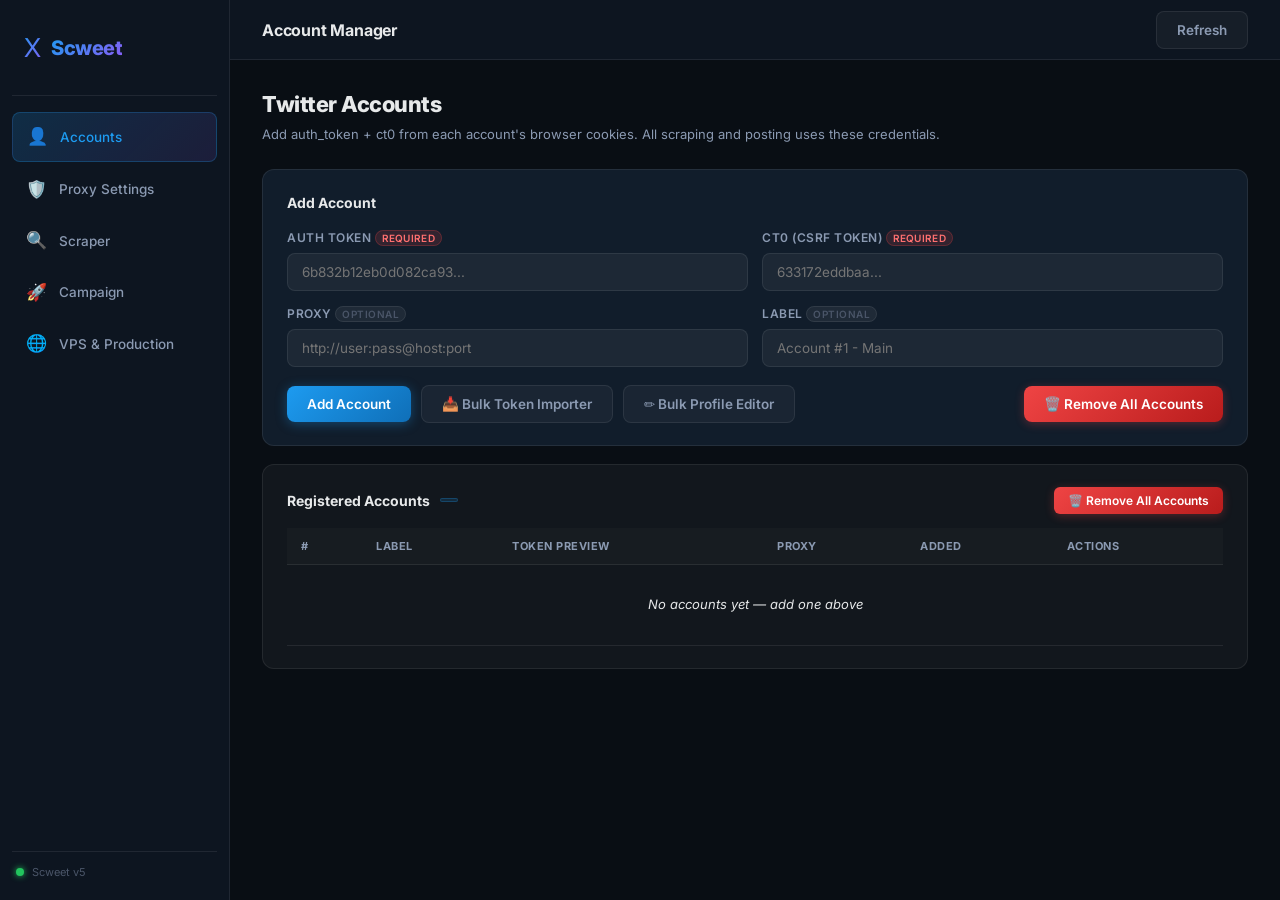
==== commit 9bb7acf3: "Add Remove All Accounts feature to accounts section" ====
--- a/templates/index.html
+++ b/templates/index.html
@@ -82,15 +82,33 @@
             <input type="text" id="inp-label" placeholder="Account #1 - Main" />
           </div>
         </div>
-        <div class="form-actions" style="display:flex;gap:10px;">
+        <div class="form-actions" style="display:flex;flex-wrap:wrap;gap:10px;align-items:center;">
           <button class="btn btn-primary" onclick="addAccount()">Add Account</button>
           <button class="btn btn-ghost" onclick="openBulkImportModal()">📥 Bulk Token Importer</button>
           <button class="btn btn-ghost" onclick="openBulkEditModal()">✏️ Bulk Profile Editor</button>
-        </div>
+          <button class="btn btn-danger" onclick="removeAllAccounts()" style="margin-left:auto;">🗑️ Remove All Accounts</button>
+        </div>
+      </div>
+
+      <!-- Bulk Profile Update Live Status Banner -->
+      <div id="bulk-profile-status-banner" style="display:none;margin-bottom:15px;background:rgba(37,99,235,0.1);border:1px solid #3b82f6;border-radius:10px;padding:14px 18px;color:#e2e8f0;">
+        <div style="display:flex;justify-content:space-between;align-items:center;margin-bottom:8px;">
+          <div style="display:flex;align-items:center;gap:10px;font-weight:600;color:#60a5fa;">
+            <span class="spinner" style="display:inline-block;width:14px;height:14px;border:2px solid #60a5fa;border-top-color:transparent;border-radius:50%;animation:spin 1s linear infinite;"></span>
+            <span id="bulk-profile-status-title">Updating Account Profiles...</span>
+          </div>
+          <span id="bulk-profile-status-count" style="font-size:12px;color:#94a3b8;">0 / 0</span>
+        </div>
+        <div id="bulk-profile-status-log" style="font-size:12px;color:#cbd5e1;font-family:monospace;white-space:pre-wrap;max-height:100px;overflow-y:auto;background:rgba(15,23,42,0.6);padding:8px;border-radius:6px;"></div>
       </div>
 
       <div class="card">
-        <div class="card-title">Registered Accounts <span class="counter" id="accounts-count">0</span></div>
+        <div style="display:flex;justify-content:space-between;align-items:center;margin-bottom:14px;">
+          <div class="card-title" style="margin:0;">Registered Accounts <span class="counter" id="accounts-count">0</span></div>
+          <button class="btn btn-danger btn-sm" onclick="removeAllAccounts()" style="font-size:12px;padding:6px 14px;border-radius:6px;display:flex;align-items:center;gap:6px;">
+            🗑️ Remove All Accounts
+          </button>
+        </div>
         <div class="table-wrap">
           <table class="data-table" id="accounts-table">
             <thead>
@@ -1267,9 +1285,15 @@
         <button onclick="closeBulkEditModal()"
           style="background:none;border:none;color:#94a3b8;font-size:1.5rem;cursor:pointer;">&times;</button>
       </div>
-      <p style="font-size:0.85rem;color:#94a3b8;margin-bottom:15px;">Update profile bio, location, or website URL for
+      <p style="font-size:0.85rem;color:#94a3b8;margin-bottom:15px;">Update profile display name, bio, location, or website URL for
         registered accounts.</p>
       <div class="form-grid form-grid-2">
+        <div class="form-group span-2">
+          <label>Display Name</label>
+          <input type="text" id="be-name"
+            style="width:100%;background:#0f172a;border:1px solid #334155;border-radius:8px;color:#fff;padding:8px;"
+            placeholder="Alex | Web3 Dev" />
+        </div>
         <div class="form-group span-2">
           <label>Bio / Description</label>
           <textarea id="be-bio" rows="2"
@@ -1288,6 +1312,16 @@
             style="width:100%;background:#0f172a;border:1px solid #334155;border-radius:8px;color:#fff;padding:8px;"
             placeholder="https://mywebsite.com" />
         </div>
+        <div class="form-group">
+          <label>🖼️ Profile Picture (Avatar)</label>
+          <input type="file" id="be-avatar" accept="image/png,image/jpeg,image/jpg,image/webp"
+            style="width:100%;background:#0f172a;border:1px solid #334155;border-radius:8px;color:#cbd5e1;padding:6px;font-size:0.85rem;" />
+        </div>
+        <div class="form-group">
+          <label>🚩 Header Banner</label>
+          <input type="file" id="be-banner" accept="image/png,image/jpeg,image/jpg,image/webp"
+            style="width:100%;background:#0f172a;border:1px solid #334155;border-radius:8px;color:#cbd5e1;padding:6px;font-size:0.85rem;" />
+        </div>
       </div>
       <div style="display:flex;justify-content:flex-end;gap:10px;margin-top:15px;">
         <button class="btn btn-ghost" onclick="closeBulkEditModal()">Cancel</button>
@@ -1299,7 +1333,7 @@
   <!-- TOAST -->
   <div class="toast-container" id="toast-container"></div>
 
-  <script src="/static/js/app.js?v=9"></script>
+  <script src="/static/js/app.js?v=20260821_2"></script>
 </body>
 
 </html>
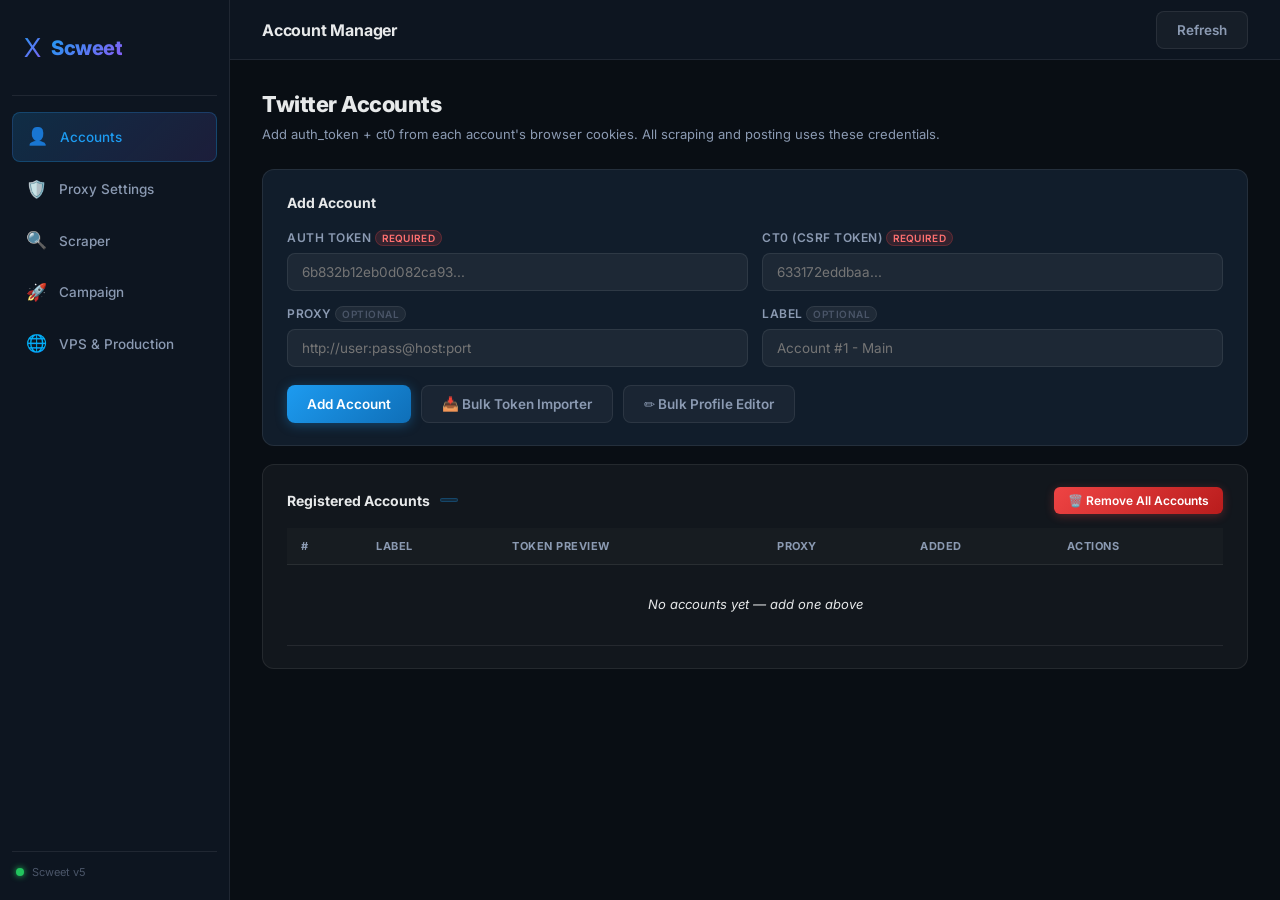
==== commit 0197e04b: "Keep single Remove All Accounts button on Registered Accounts table header" ====
--- a/templates/index.html
+++ b/templates/index.html
@@ -82,11 +82,10 @@
             <input type="text" id="inp-label" placeholder="Account #1 - Main" />
           </div>
         </div>
-        <div class="form-actions" style="display:flex;flex-wrap:wrap;gap:10px;align-items:center;">
+        <div class="form-actions" style="display:flex;gap:10px;">
           <button class="btn btn-primary" onclick="addAccount()">Add Account</button>
           <button class="btn btn-ghost" onclick="openBulkImportModal()">📥 Bulk Token Importer</button>
           <button class="btn btn-ghost" onclick="openBulkEditModal()">✏️ Bulk Profile Editor</button>
-          <button class="btn btn-danger" onclick="removeAllAccounts()" style="margin-left:auto;">🗑️ Remove All Accounts</button>
         </div>
       </div>
 
